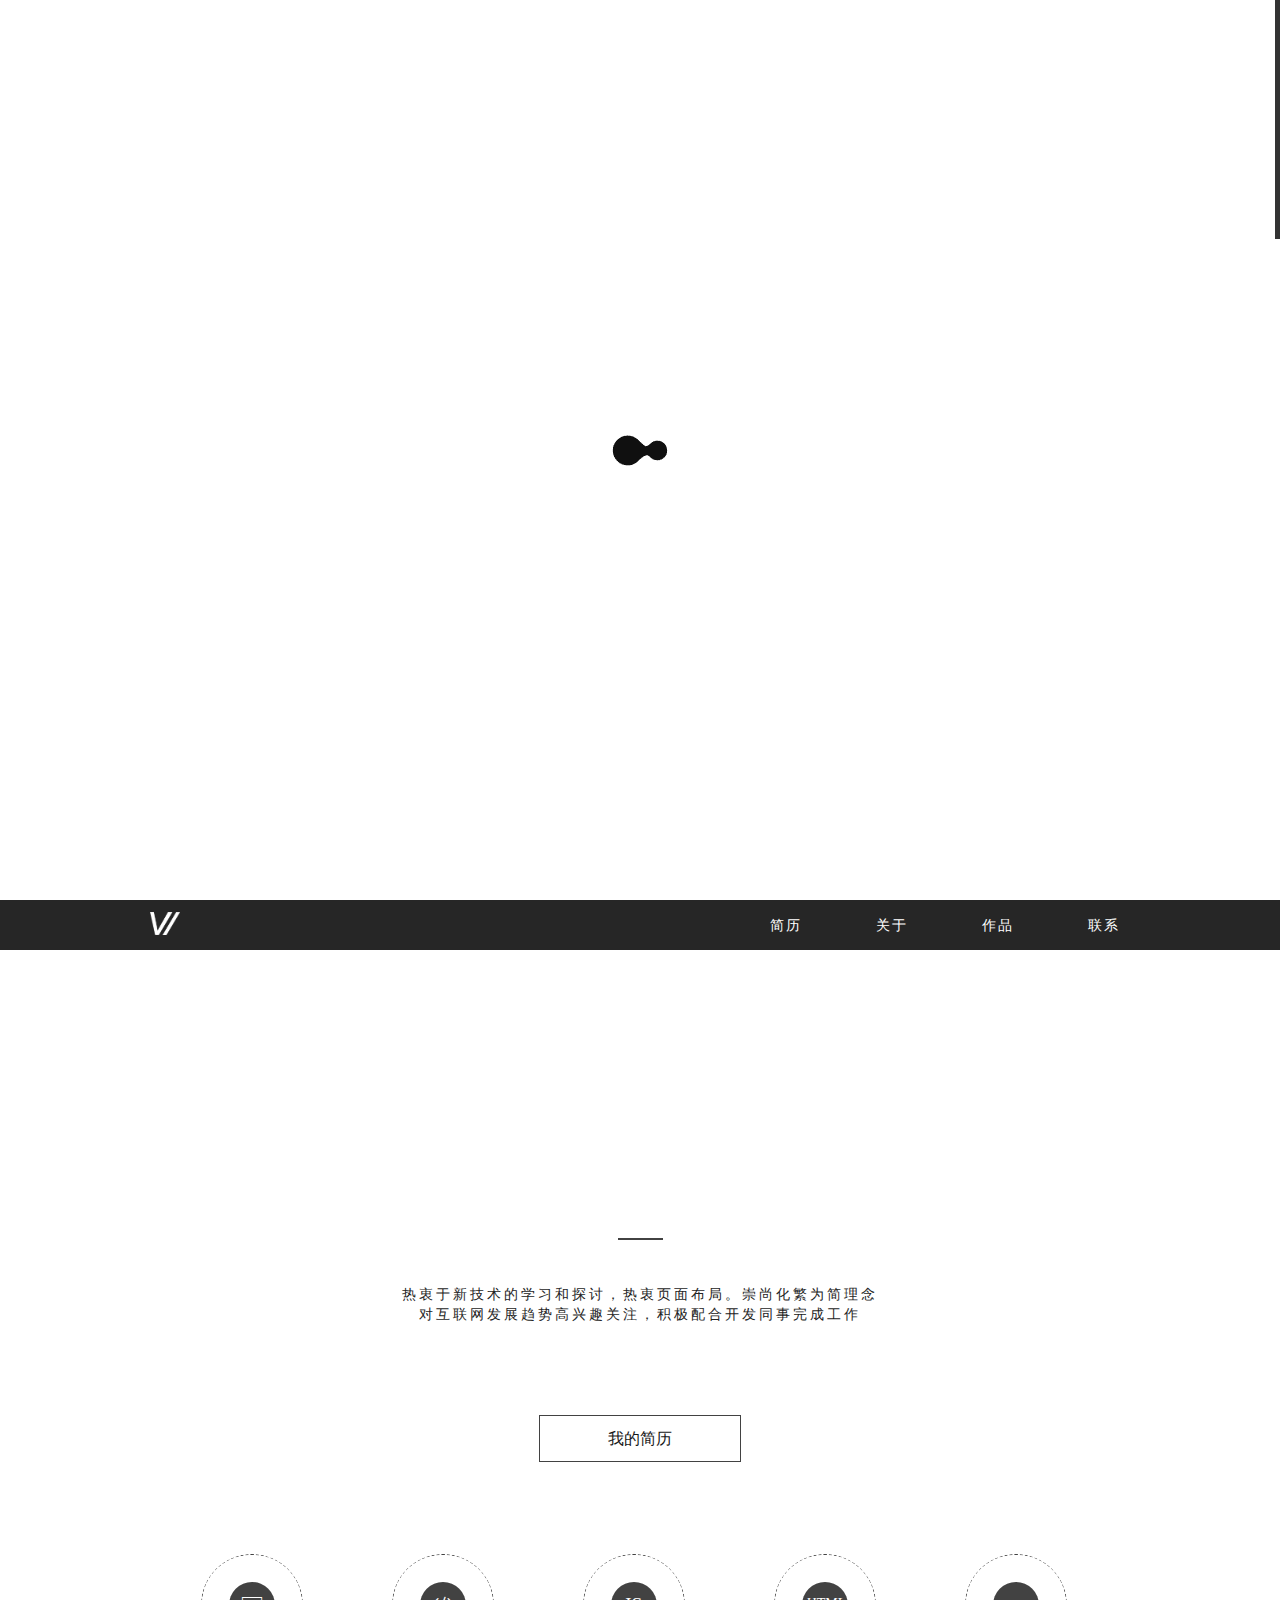
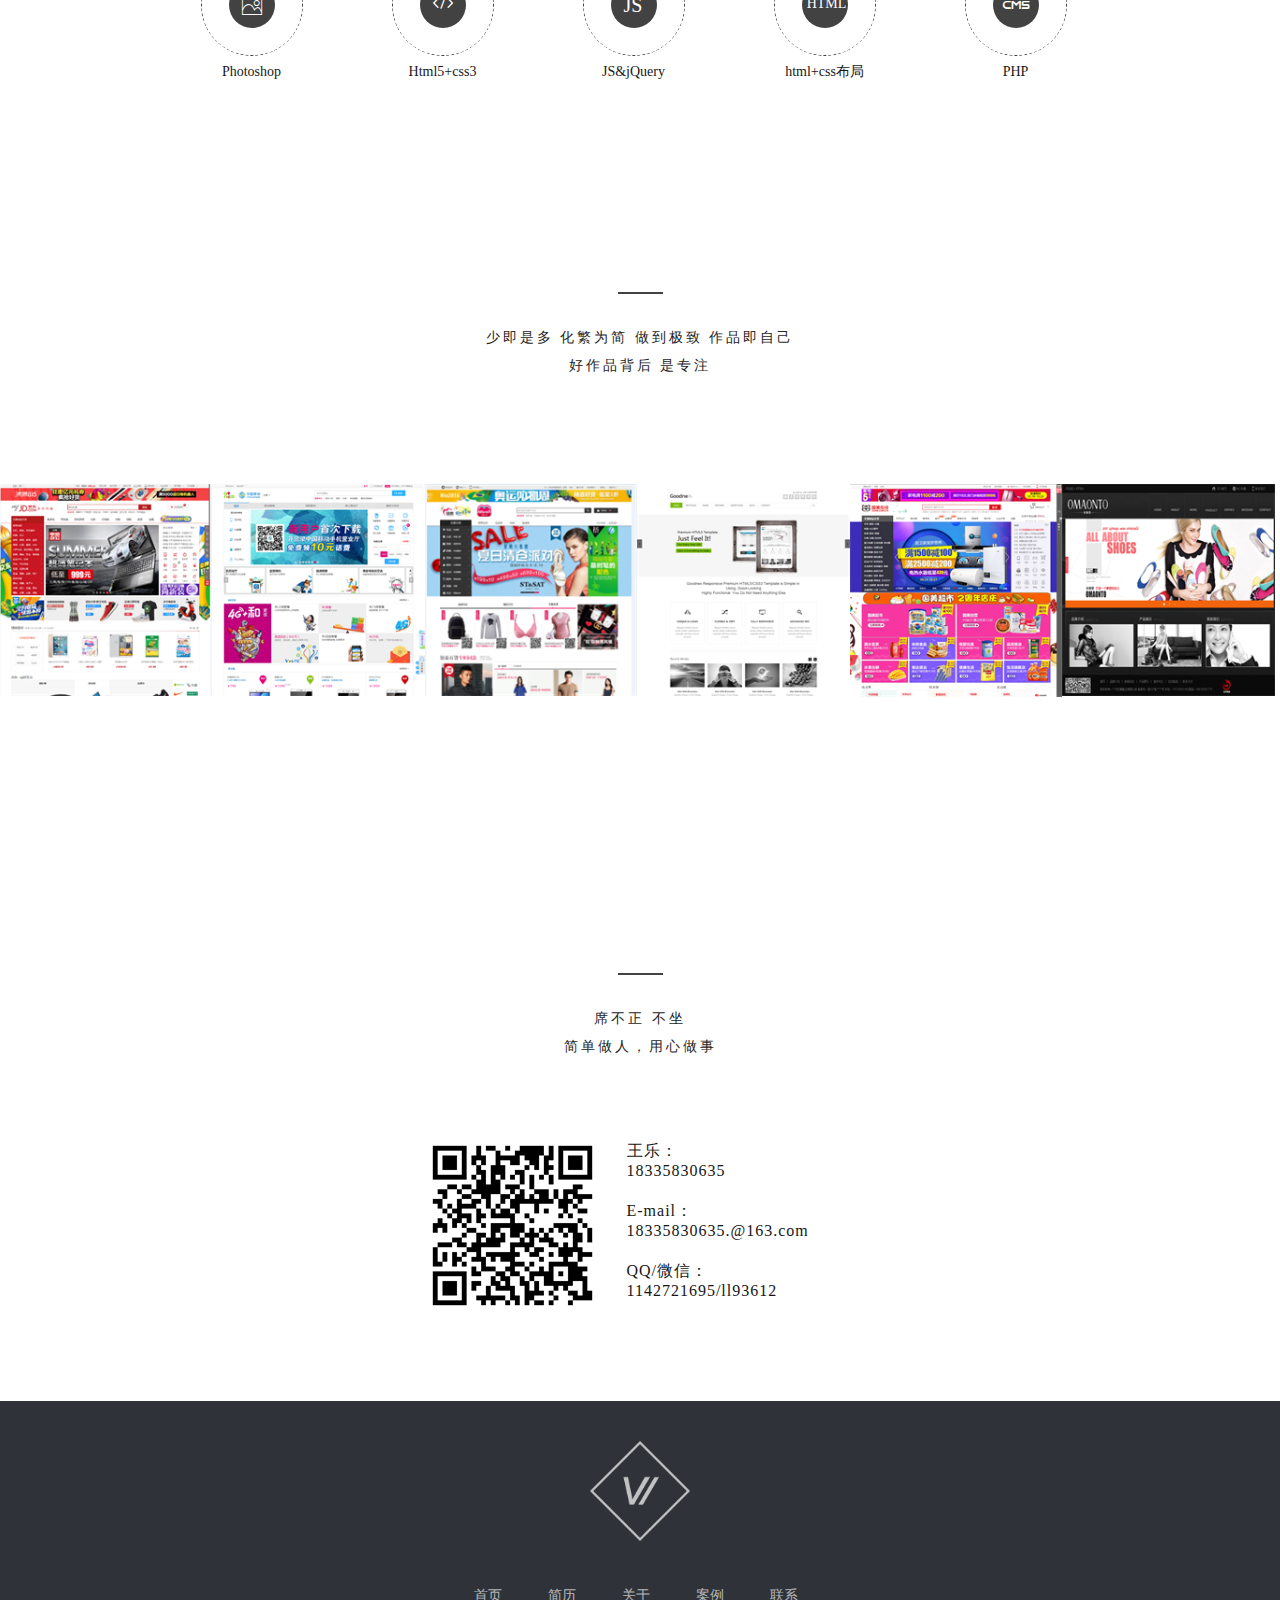
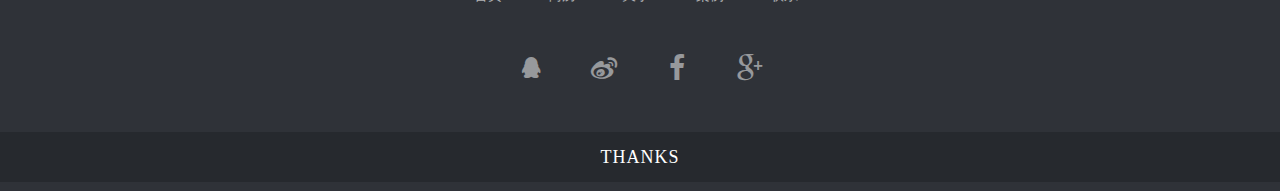
==== index.html @ 24d8fbb9 "page" ====
<!DOCTYPE html>
<html lang="en">
<head>
<meta http-equiv="content-type" content="text/html; charset=UTF-8">

<!-- Add to homescreen for Safari on Ios -->
<meta name="apple-mobile-web-app-capable" content="yes">
<meta name="apple-mobile-web-app-status-bar-style" content="black">
<meta name="apple-mobile-web-app-title" content="todo">
<link rel="apple-touch-icon" href="./images/mark.jpg">
	
<!-- Add to homescreen for Chrome on Android -->
<meta name="mobile-web-app-capable" content="yes">
<meta name="application-name" content="todo">
<meta name="theme-color" content="#2F3BA2">
<link rel="icon" sizes="192x192" href="./images/mark.jpg">



<meta name="viewport" content="width=device-width, initial-scale=1.0">
<title>王乐的前端工程师个人主页</title>
<meta http-equiv="X-UA-Compatible" content="IE=edge">
<link rel="shortcut icon" href="images/favicon.png">
<!--Required libraries-->
<script src="js/min/jquery-v1.10.2.min.js" type="text/javascript"></script>
<script src="js/min/flickerplate.min.js" type="text/javascript"></script>
<!--Include flickerplate-->
<link href="css/flickerplate.css"  type="text/css" rel="stylesheet">
<link href="css/font_icon.css" rel="stylesheet" type="text/css">
<link href="css/style.css" rel="stylesheet" type="text/css">
<link href="css/footer.css" rel="stylesheet" type="text/css">
<!--Execute flickerplate-->
<script>
	$(document).ready(function(){
		
		$('.flicker-example').flicker();
	});
</script>
</head>
<body>
<!--加载动画开始-->
<div class="preloader" id="preloader">
    <div class="item">
      <img src="images/loading.gif">
    </div>
</div>
<!--加载动画结束-->
<div class="flicker-example" data-block-text="false" style="position:fixed; z-index:1 ">
  <ul>
    <li class="img" data-background="images/page1.jpg">
        <div class="opacity"></div>
        <div class="content">
          <div class="text">
            <div class="logo"><img src="images/logo.png"></div>
            <div class="txt">涅槃重生</div>
            <hr>
            <p>做　最　新　的　自　己</p>
          </div>
        </div>
        
    </li>
    <li class="img"  data-background="images/page2.jpg">
        <div class="opacity"></div>
        <div class="content">
          <div class="text">
            <div class="dream"><img src="images/ico_dream.png" width="253" height="172"></div>
            <div class="txt_en web-font">DREAM</div>
            
            <p><!--<img src="images/new_me.png">-->为　梦　想，　不　休　不　止</p>
          </div>
        </div>
    </li>

  </ul>
 <div class="arrow-down"><a href="#about">&#xe610;</a> </div>
</div>
<div style="position:relative; background:#000; width:100%; height:100%; "></div>
  <div class="menu">

    <div class="menu-content">
    
    <div class="logo"><a href="/"><img src="images/menu-logo.png" width="31" height="24"></a></div>
    
      <ul id="menu">
        <li><a href="resume.html" target="_blank">简历</a></li>
        <!--<li><a href="blog" target="_blank">博客</a></li>-->
        <li><a href="#about">关于</a></li>
        <li><a href="case"  target="_blank">作品</a></li>
        <li><a href="#contact">联系</a></li>
        </ul>
    </div>
  </div>
  <div class="menu-m">

    <div class="menu-content">
    
    <a href="#home" class="logo"><img src="images/menu-logo.png" width="31" height="24"></a>
    <div class="nav">&#xe60e;</div>
 
    </div>
    <div class="nav_con">
        <a href="resume.html" target="_blank"  class="m_nav">简历</a>
        <a href="#about"  class="m_nav">关于</a>
        <a href="case"  target="_blank" class="m_nav">作品</a>
        <a href="#contact"  class="m_nav">联系</a>
<!--         <a href="blog" target="_blank" class="m_nav">博客</a> -->
    </div>
  </div>
  <div style="height:10px; background:#fff; position:relative; z-index:2"></div>
  <div class="about" >
    <h2 id="about">ABOUT ME</h2>
    <h3>关于·我</h3>
    <span class="line"></span>
    <p>热衷于新技术的学习和探讨，热衷页面布局。崇尚化繁为简理念</p>
    <p>对互联网发展趋势高兴趣关注，积极配合开发同事完成工作</p>
    <a href="resume.html" target="_blank" class="jianli" >我的简历</a>
    
    <ul class="skill">
       <li>
          <div class="con">
              <div class="box">
                 <div class="yuan"><a class="aa">&#xe611;</a><a class="bb">95%</a></div>
              </div>
          </div>
          <span>Photoshop</span>
       </li>
       <li>
          <div class="con">
              <div class="box">
                 <div class="yuan"><a class="aa aico">&#xe613;</a><a class="bb">95%</a></div>
              </div>
          </div>
          <span>Html5+css3</span>
       </li>
       <li>
          <div class="con">
              <div class="box">
                 <div class="yuan"><a class="aa">JS</a><a class="bb">80%</a></div>
              </div>
          </div>
          <span>JS&jQuery</span>
       </li>
       <li>
          <div class="con">
              <div class="box">
                 <div class="yuan"><a class="aa hc">HTML</a><a class="bb">95%</a></div>
              </div>
          </div>
          <span>html+css布局</span>
       </li>
       <li>
          <div class="con">
              <div class="box">
                 <div class="yuan"><a class="aa aico">&#xe614;</a><a class="bb">75%</a></div>
              </div>
          </div>
          <span>PHP</span>
       </li>

       
    </ul>
  </div>   
  <div class="both"></div>
<div class="works" id="works">
    <h2>MY WORKS</h2>
    <h3>精选·作品</h3>
    <span class="line"></span>
    <p class="txt">少即是多  化繁为简  做到极致  作品即自己<br>好作品背后  是专注</p>
    <ul>
      <li>
        <a href="http://lenny-weller.github.io/JD" target="_blank">
          <div class="text"><p>京东首页</p></div>
          <img src="images/jd.png">
        </a>
      </li>
      <li>
        <a href="http://lenny-weller.github.io/mobile" target="_blank">
          <div class="text"><p>移动官网首页</p></div>
          <img src="images/intel.jpg">
        </a>
      </li>
      <li>
        <a href="http://lenny-weller.github.io/yintai" target="_blank">
          <div class="text"><p>银泰首页</p></div>
          <img src="images/yin.png">
        </a>
      </li>
      <li>
        <a href="http://lenny-weller.github.io/goodnex" target="_blank">
          <div class="text"><p>goodnex响应式</p></div>
          <img src="images/goodnex.png">
        </a>
      </li>
      <li>
        <a href="http://lenny-weller.github.io/gome" target="_blank">
          <div class="text"><p>国美在线</p></div>
          <img src="images/gome.png">
        </a>
      </li>
      <li>
        <a href="http://wangle.duapp.com" target="_blank">
          <div class="text"><p>广州欢腾鞋业整站</p></div>
          <img src="images/ht (2).png">
        </a>
      </li>
     </ul>
    <!--<a href="case" target="_blank" class="more" >MORE</a>-->
    
  </div>
<div class="contact" id="contact">
    <h2>CONTACT</h2>
    <h3>联系·我</h3>
    <span class="line"></span>
    <p class="txt">席不正  不坐<br>简单做人，用心做事</p>
      <div class="lxwo">
       <div class="left"><img src="images/ewm.png"></div>
       <div class="right">
          <span class="name">王乐：<br>18335830635</span>
          <span class="mail">E-mail：<br>18335830635.@163.com</span>
          <span class="mail">QQ/微信：<br>1142721695/ll93612</span>
       </div>
      </div>
</div>
<footer>
   <a href="/" class="logo"><img src="images/logo.png"></a>
   <ul class="nav">
     <li><a href="/">首页</a></li>
     <li><a href="resume.html" target="_blank">简历</a></li>
     <!--<li><a href="blog" target="_blank">博客</a></li>-->
     <li><a href="#about">关于</a></li>
     <li><a href="case" target="_blank">案例</a></li>
     <li><a href="#contact">联系</a></li>

   </ul>
   <ul class="social">
     <li><a href="" target="_blank">&#xe601;</a></li>
     <li><a href="" target="_blank">&#xe605;</a></li>
     <li><a href="" target="_blank">&#xe602;</a></li>
     <li><a href="" target="_blank">&#xe60b;</a></li>
   </ul>
   <div class="bottom">THANKS</div>
</footer>

<script src="js/jquery.nicescroll.js"></script>
<script src="js/jquery.sticky.js"></script>  
<script src="js/script.js"></script> <!-- All script -->
</body>
</html>
---- css/flickerplate.css ----
.flickerplate {
	position:relative;
	width:100%;
	height:100%;
	background-color:#e6e6e6;
	overflow:hidden
}
.flickerplate ul.flicks {
	width:10000%;
	height:100%;
	padding:0px;
	margin:0px;
	list-style:none
}
.flickerplate ul .img{ width:100%; height:100%; position:relative;}
.flickerplate ul.flicks>li {
	float:left;
	width:1%;
	height:100%;
	background-position:center;
	background-size:cover;
	display:table
}


.flickerplate .dot-navigation {
	position:absolute;
	bottom:15px;
	width:100%;
	text-align:center;
	z-index:100
}
.flickerplate .dot-navigation ul {
	text-align:center;
	list-style:none;
	padding:0px 15px
}
.flickerplate .dot-navigation ul li {
	display:inline-block;
	float:none
}
.flickerplate .dot-navigation .dot {
	width:58px;
	height:2px;
	margin:0px 6px;
	background-color:rgba(255, 255, 255, 0.3);
	-webkit-transition:background-color 0.2s ease-out;
	-moz-transition:background-color 0.2s ease-out;
	-o-transition:background-color 0.2s ease-out;
	-ms-transition:background-color 0.2s ease-out;
	transition:background-color 0.2s ease-out
}
.flickerplate .dot-navigation .dot:hover {
	cursor:pointer;
	background-color:rgba(255, 255, 255, 0.6)
}
.flickerplate .dot-navigation .dot.active {
	background-color:#fff
}

.flickerplate ul.flicks li.flick-theme-dark .flick-inner {
	color:rgba(0, 0, 0, 0.9)
}
.flickerplate ul.flicks li.flick-theme-dark .flick-inner .flick-content .flick-sub-text {
	color:rgba(0, 0, 0, 0.9)
}
.flickerplate ul.flicks li.flick-theme-dark .flick-inner .flick-content .flick-title span.flick-block-text, .flickerplate ul.flicks li.flick-theme-dark .flick-inner .flick-content .flick-sub-text span.flick-block-text {
	background-color:rgba(255, 255, 255, 0.5)
}

.flickerplate.animate-transition-slide ul.flicks {
	position:relative;
	left:0%;
	-webkit-transition:left 0.4s ease-out;
	-moz-transition:left 0.4s ease-out;
	-o-transition:left 0.4s ease-out;
	-ms-transition:left 0.4s ease-out;
	transition:left 0.4s ease-out
}
---- css/font_icon.css ----
@font-face {font-family: "iconfont";
src: url('../fonts/iconfont.eot'); /* IE9*/
src: url('../fonts/iconfont.eot?#iefix') format('embedded-opentype'), /* IE6-IE8 */
url('../fonts/iconfont.woff') format('woff'), /* chromeã€firefox */
url('../fonts/iconfont.ttf') format('truetype'), /* chromeã€firefoxã€operaã€Safari, Android, iOS 4.2+*/
url('../fonts/iconfont.svg#iconfont') format('svg'); /* iOS 4.1- */
}



@font-face {font-family: "webfont";
  src: url('../fonts/webfont.eot'); /* IE9*/
  src: url('../fonts/webfont.eot?#iefix') format('embedded-opentype'), /* IE6-IE8 */
  url('../fonts/webfont.woff') format('woff'), /* chromeã€firefox */
  url('../fonts/webfont.ttf') format('truetype'), /* chromeã€firefoxã€operaã€Safari, Android, iOS 4.2+*/
  url('../fonts/webfont.svg#webfont') format('svg'); /* iOS 4.1- */
}

.web-font {
  font-family:"webfont" !important;

}
---- css/style.css ----
/* å…¬å…±æ ·å¼*/
h1,h2,h3,h4,h5,h6{ font-weight:normal;}
*{ margin:0; padding:0;}

/** è®¾ç½®é»˜è®¤å­—ä½“ **/

h1, h2, h3, h4, h5, h6 { font-size: 100%; }
address, cite, dfn, em, var { font-style: normal; } /* å°†æ–œä½“æ‰¶æ­£ */
code, kbd, pre, samp { font-family: courier new, courier, monospace; } /* ç»Ÿä¸€ç­‰å®½å­—ä½“ */
small { font-size: 12px; } /* å°äºŽ 12px çš„ä¸­æ–‡å¾ˆéš¾é˜…è¯»ï¼Œè®© small æ­£å¸¸åŒ– */
/** é‡ç½®åˆ—è¡¨å…ƒç´  **/
ol,ul,li { list-style:none; }

/** é‡ç½®æ–‡æœ¬æ ¼å¼å…ƒç´  **/
a { text-decoration: none; outline:none }


fieldset, img { border: 0; } /* img æ­è½¦ï¼šè®©é“¾æŽ¥é‡Œçš„ img æ— è¾¹æ¡†*/


.banner{ position:absolute;left:0; top:0; width:100%; height:100%;}


 /* å¤´éƒ¨banner */
body{height:100%; font-family:"微软雅黑"; margin:0; padding:0;z-index:5;}
html{ height:100%; width:100%;}
.preloader{ position:fixed;	 width:100%; height:100%; background:#fff; z-index:9999;}
.preloader .item{ width:100px; height:100px; position:absolute; top:50%; left:50%; margin-left:-50px; margin-top:-50px;}



.flickerplate .opacity{
  position:absolute;
  width:100%;
  height:100%;
  background:rgba(0,0,0,0.4); /* Standard Off */
}
.flickerplate .content{
  z-index:5;
  position:relative;
  margin:0 auto;
  height:100%;
}
.flickerplate .content{ width:100%; height:100%; position:absolute; left:0; top:0;}
.flickerplate .content .text{ position:absolute; left:0; right:0; top:0; bottom:0; margin:auto; height:520px; text-align:center; }
.flickerplate .text .logo{ width:132px; height:132px; margin:0 auto; }
.flickerplate .content .txt{ font-size:5.65rem; color:#fff; font-weight:100; font-family:"å®‹ä½“"; line-height:90px; margin:40px 0; display:block;}
.flickerplate .content .txt_en{  font-size:5.65rem; color:#fff; font-weight:600; letter-spacing:10px;  }
.flickerplate hr{ display:block; border:0; width:160px; margin:0 auto; background:#fff; height:1px;}
.flickerplate .content p{ font-size:1rem; color:#fff; line-height:56px; font-weight:100;}
.flickerplate .arrow-down{ font-family:"iconfont";  position:absolute; left:50%; z-index:99; margin-left:-22px; bottom:120px; font-size:2.8rem; width:20px; height:29px; animation:bounce-fade 1.2s infinite;}
.flickerplate .arrow-down a{ color:#fff;}

@media screen and (max-width:480px){
	.flickerplate .content .txt{ font-size:4.65rem; color:#fff; font-weight:100; font-family:"å®‹ä½“"; line-height:90px; margin:40px 0; display:block;}
	.flickerplate .content .txt_en{ font-size:4.65rem;} 
	}
	
@-webkit-keyframes bounce-fade {
    0%   { opacity: 0; bottom: 90px; }
    100% { opacity: 1; bottom: 55px; }
}
@-moz-keyframes bounce-fade {
    0%   { opacity: 0; bottom: 90px; }
    100% { opacity: 1; bottom: 55px; }
}
@-o-keyframes bounce-fade {
    0%   { opacity: 0; bottom:90px; }
    100% { opacity: 1; bottom: 55px; }
}
@keyframes bounce-fade {
    0%   { opacity: 0; bottom: 90px; }
    100% { opacity: 1; bottom: 55px; }
}



/* Menu */
@media screen and (min-width:600px){
.menu-m	{display:none;}
.menu{ position:relative; width:100%; height:50px; background:#000; z-index:99; opacity:0.85; overflow: hidden;}
.menu-content{ max-width:1000px; min-width:500px; margin:0 auto; position:relative;transition: all 0.2s ease-in;}
.menu-content .logo{ float:left;}
.menu-content .logo a{ display:block; width:50px; height:50px;}
.menu-content .logo a img{width:30px; height:23px;  transition: 0.25s  ease-out 0s; display:block; margin:12px auto 0;}
.menu-content .logo a:hover img{ width:40px; height:31px; margin:10px auto; opacity:0.7;}

.menu-content ul{ float:right; width:530px;  text-align:right; position:relative; display:block; padding:0; margin:0; line-height:50px; }


.menu-content ul li{ display:inline-block;font-size:14px; margin-left:50px;text-align:right; margin-right:20px;}
.menu-content ul li a{ color:#fff; letter-spacing:2px;-webkit-transition: all 0.2s ease-in;
	-moz-transition: all 0.2s ease-in;
	-ms-transition: all 0.2s ease-in;
	-o-transition: all 0.2s ease-in;
	transition: all 0.2s ease-in;}
.menu-content ul li a:hover{ color:#969696; text-decoration:none; }
}


@media screen and (max-width:600px){
.menu{display:none;}
.menu-m	{position:relative; width:100%;  z-index:99;}
.menu-m	.menu-content{height:50px; background:#000;}
.menu-m	.logo{width:31px; height:24px; }
.menu-m	.logo img{ margin:13px 20px}
.menu-m .nav{ font-family:"iconfont"; font-size:20px; color:#fff; float:right; line-height:50px;margin-right:20px; cursor:pointer;}
.menu-m .nav_con .m_nav{display:block; font-size:16px; text-align:center; height:50px; background:#fff; color:#424242; line-height:50px; border-bottom:1px solid #E1E1E1;}
.menu-m .nav_con .m_nav:hover{ background:#B5B4B4; color:#fff;}
}
/* about */
.about{ width:100%; position:relative; z-index:10; overflow:hidden; padding-bottom:50px; background:#fff; padding-top:120px;}
.about h2{letter-spacing:5px; font-size:48px; font-weight:500; color:#353535; text-align:center; line-height:88px;}

.about h3{ line-height:1; margin-top:px; font-size:24px; font-weight:100; color:#424242; letter-spacing:5px; text-align:center; line-height:40px;}
.about .line{ width:45px; background:#424242; height:2px; margin:30px auto 45px; display:block;}
.about p{ cursor:pointer; color:#242424; letter-spacing:3px; line-height:20px; text-align:center; font-size:14px;}
.about .jianli{display:block; width:200px; height:45px; border:1px solid #424242; margin:90px auto; line-height:45px; color:#171717; font-size:16px; text-align:center;-webkit-transition: all 0.3s ease-in; -moz-transition: all 0.3s ease-in;-ms-transition: all 0.3s ease-in;-o-transition: all 0.3s ease-in;transition: all 0.3s ease-in; }
.about .jianli:hover{ background:#424242; text-decoration:none; color:#fff;border-radius:50px;}
@media screen and (min-width:968px) {
.about .skill{ max-width:968px; margin:0 auto;}
.about .skill li{float:left; width:191px;}
}
@media screen and (max-width:968px) {
.about .skill{ max-width:600px; margin:0 auto;}
.about .skill li{float:left; width:150px;}
}
@media screen and (max-width:620px) {
.about .skill{ max-width:400px; margin:0 auto;}
.about .skill li{float:left; width:200px;}
}
@media screen and (max-width:480px) {
.about .skill{ max-width:191px; margin:0 auto;}
.about .skill li{float:left; width:191px;}
}


.about .skill li .con{ margin:0 auto;  width:102px; height:102px; overflow:hidden; position:relative; border:2px solid #fff; border-radius:50%;-webkit-transition: all 0.3s ease-in; -moz-transition: all 0.5s ease-in;-ms-transition: all 0.5s ease-in;-o-transition: all 0.5s ease-in;transition: all 0.5s ease-in;}
.about .skill li .con .box{position:relative; border:1px dashed #424242; width:100px; height:100px; border-radius:50px; -webkit-border-radius:50px; -moz-border-radius:50px; -ms-border-radius:50px; -o-border-radius:50px; margin:0 auto;-webkit-transition: all 0.3s ease-in; -moz-transition: all 0.3s ease-in;-ms-transition: all 0.3s ease-in;-o-transition: all 0.3s ease-in;transition: all 0.3s ease-in;}
.about .skill li .con .box .yuan{ width:46px; height:46px; background:#424242;text-align:center; border-radius:50%; margin:0 auto; position:absolute; top:50%; left:50%; margin-left:-23px; margin-top:-23px;}
.about .skill li .con:hover{border:2px solid #4d4d4d;}
.about .skill li .con:hover .box{ background:#555555;  width:82px; height:82px; margin:9px auto;}

.about .skill li .con .yuan a{position:absolute; left:50%;top:50%; margin:-15px 0 0 -10px;  font-family:"iconfont";color:#fff;-webkit-transition: all 0.3s ease-in; -moz-transition: all 0.3s ease-in;-ms-transition: all 0.3s ease-in;-o-transition: all 0.3s ease-in;transition: all 0.3s ease-in;}
.about .skill li .con .yuan .bb{ font-size:14px; font-family:arial; position:absolute; left:50%;top:50%; margin:-9px 0 0 -15px; opacity:0;}
.about .skill li .con .yuan .aa{position:absolute; left:50%;top:50%; margin:-12px 0 0 -10px; font-size:20px;}
.about .skill li .con .yuan .hc{position:absolute; left:33%;top:50%;font-size:14px;margin-top:-9px;}
.about .skill li .con .yuan .aico{margin:-18px 0 0 -15px; font-size:30px;}
.about .skill li .con .yuan a:hover{ text-decoration:none;}
.about .skill li .con:hover .aa{opacity:0;}
.about .skill li .con:hover .bb{ opacity:1; color:#ccc; font-family:arial;  font-weight:100; font-size:14px;}
.about .skill li span{ color:#171717; text-align:center; display:block; font-size:14px; line-height:28px;}


/* works */
.works{ width:100%; position:relative; z-index:10;background:#fff ;padding-bottom:50px; padding-top:120px; overflow:hidden;}
.works h2{letter-spacing:5px; font-size:48px; font-weight:500; color:#353535; text-align:center; line-height:48px; height:48px; }
.works h3{ line-height:88px; font-size:24px; font-weight:100; color:#424242; letter-spacing:5px; text-align:center;}
.works .line{ width:45px; background:#424242; height:2px; margin:0px auto 30px; display:block;}
.works .txt{ cursor:pointer; color:#242424; letter-spacing:3px; line-height:28px; text-align:center; font-size:14px;}
.works ul{ overflow:hidden; margin-top:104px;}
.works ul li{ overflow:hidden;}

@media screen and ( min-width:900px){
.works ul li{ width:16.6%; height: auto; float:left;}
}
@media screen and ( max-width:900px){
.works ul li{ width:25%; height: auto; float:left;}
}
@media screen and ( max-width:700px){
.works ul li{ width:33.3%; height: auto; float:left;}
}
@media screen and ( max-width:450px){
.works ul li{ width:50%; height: auto; float:left;}
}
.works ul li a{ display:block; width:100%; height:100%; position:relative;}
.works ul li img{ width:100%; display:block; transition: 1.1s transform; transform: translateZ(0); }
.works ul li .text{width:0; height:0; background:#424242; z-index:99; position:absolute; top:50%;left:50%;border-radius: 50%; transition:all .3s ease-in; opacity:0;}
.works ul li .text p{ color:#fff; font-size:16px;}
.works ul li:hover .text{position:absolute; top:-50%;left:-50%; z-index: 99; width:200%;height: 200%; border-radius: 50%; background:#454545; opacity:0.8; color:#fff; text-align:center; }
.works ul li .text p{display:inline-block; text-align:center;  width:100%; font-size:15px; font-weight:100; line-height: 2px; margin-top:50%; opacity:1;}
.works ul li:hover img{ transform:scale(1.5, 1.5); transition: .2s ease-in-out transform;}
.works .more{ overflow:hidden;display:block; width:200px; height:45px; border:1px solid #424242; margin:70px auto; line-height:45px; color:#171717; font-size:16px; text-align:center;-webkit-transition: all 0.3s ease-in; -moz-transition: all 0.3s ease-in;-ms-transition: all 0.3s ease-in;-o-transition: all 0.3s ease-in;transition: all 0.3s ease-in; }

.works .more:hover{ background:#424242; text-decoration:none; color:#fff;border-radius:50px;}


/* è”ç³»æˆ‘ */
.contact{ width:100%; position:relative; z-index:10; overflow:hidden; background:#fff; padding-bottom:80px;} 
.contact h2{letter-spacing:5px; font-size:48px; font-weight:500; color:#353535; text-align:center; line-height:48px; height:48px; margin:0;  margin-top:120px;}

.contact h3{ line-height:88px; font-size:24px; font-weight:100; color:#424242; letter-spacing:5px; text-align:center;}
.contact .line{ width:45px; background:#424242; height:2px; margin:0px auto 30px; display:block;}
.contact .txt{ cursor:pointer; color:#242424; letter-spacing:3px; line-height:28px; text-align:center; font-size:14px;}


@media screen and ( min-width:480px){
	.contact .lxwo{ width:425px; margin:80px auto;}
.contact .lxwo .left{ float:left; width:169px; height:169px;}
.contact .lxwo .right{ float:left; margin-left:30px;}
}
@media screen and ( max-width:480px){
.contact .lxwo .left{ width:169px; height:169px; margin:20px auto;}
.contact .lxwo .right{ text-align:center; margin-top:20px;}
}
.contact .lxwo .right span{ display:block; color:#161616; font-size:16px; height:60px; letter-spacing:1px;}

/*æ¡ˆä¾‹ å¼€å§‹*/
.works{padding:20px 0;}
.works .case_title{letter-spacing:5px; font-size:48px; font-weight:500; color:#353535; text-align:center; line-height:48px; height:48px; }
.works .case_title2{ line-height:88px; font-size:24px; font-weight:100; color:#424242; letter-spacing:5px; text-align:center;}
---- css/footer.css ----
footer{ 
	position:relative; 
	background:#2F3238;
	width:100%; 
	height:390px; 
	bottom:0; 
	z-index:1; 
	overflow:hidden;
}
footer .logo{ 
	display:block; 
	margin-top:40px;
	}
footer .logo img{ 
	width:100px; 
	height:100px; 
	margin:0 auto; 
	display:block; 
	opacity:0.7;
	}


@media screen and ( min-width:480px){
footer .nav{ 
	width:375px; 
	margin:45px auto;
	}
footer .nav li{ 
	width:70px; 
	text-align: center;
	display:inline-block; 
	font-size:14px;}
}
@media screen and ( max-width:480px){
footer .nav{ 
	width:220px; 
	margin:45px auto;
	}
footer .nav li{ 
	width:39px; 
	text-align: center; 
	display:inline-block; 
	font-size:14px;
	}
}
footer .nav li a{ 
	color:#fff; 
	opacity:0.64;
	-webkit-transition: all 0.2s ease-in;
	-moz-transition: all 0.2s ease-in;
	-ms-transition: all 0.2s ease-in;
	-o-transition: all 0.2s ease-in;
	transition: all 0.2s ease-in;} 
footer .nav li a:hover{ 
	opacity:1; 
	text-decoration:none;}
footer .social{ 
	width:292px; 
	margin:0 auto 50px; 
	text-align:center;
	}
footer .social li{
	 width:69px; 
	 display:inline-block;
	 }
footer .social li a{ 
	font-family:"iconfont"; 
	color:#fff; 
	font-size:28px; 
	opacity:0.5; 
	transition:0.2s ease-in;
	}
footer .social li a:hover{ 
	opacity:1; 
	text-decoration:none;
	}
footer .bottom{
	font-size:18px; 
	height:50px; 
	color:#fff; 
	letter-spacing:1px; 
	text-align:center; 
	line-height:50px; 
	background:#26292E;
	}
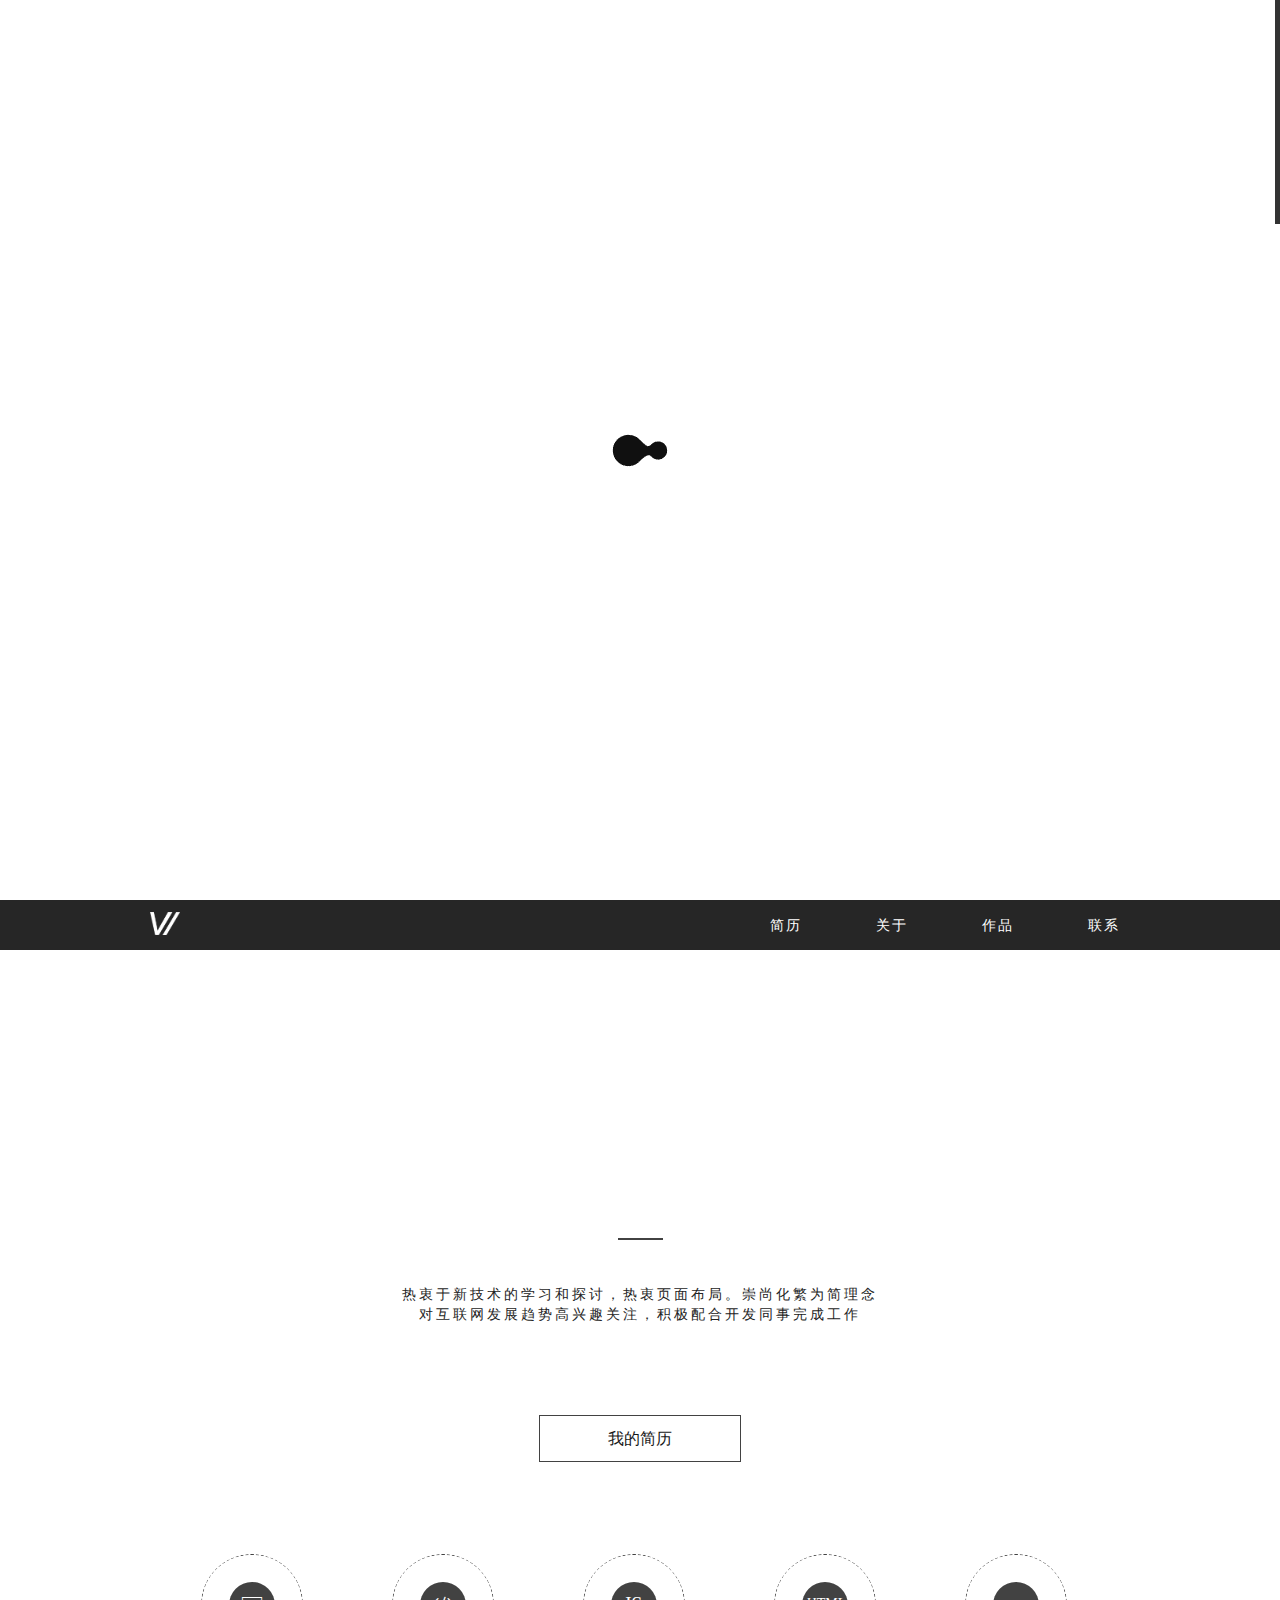
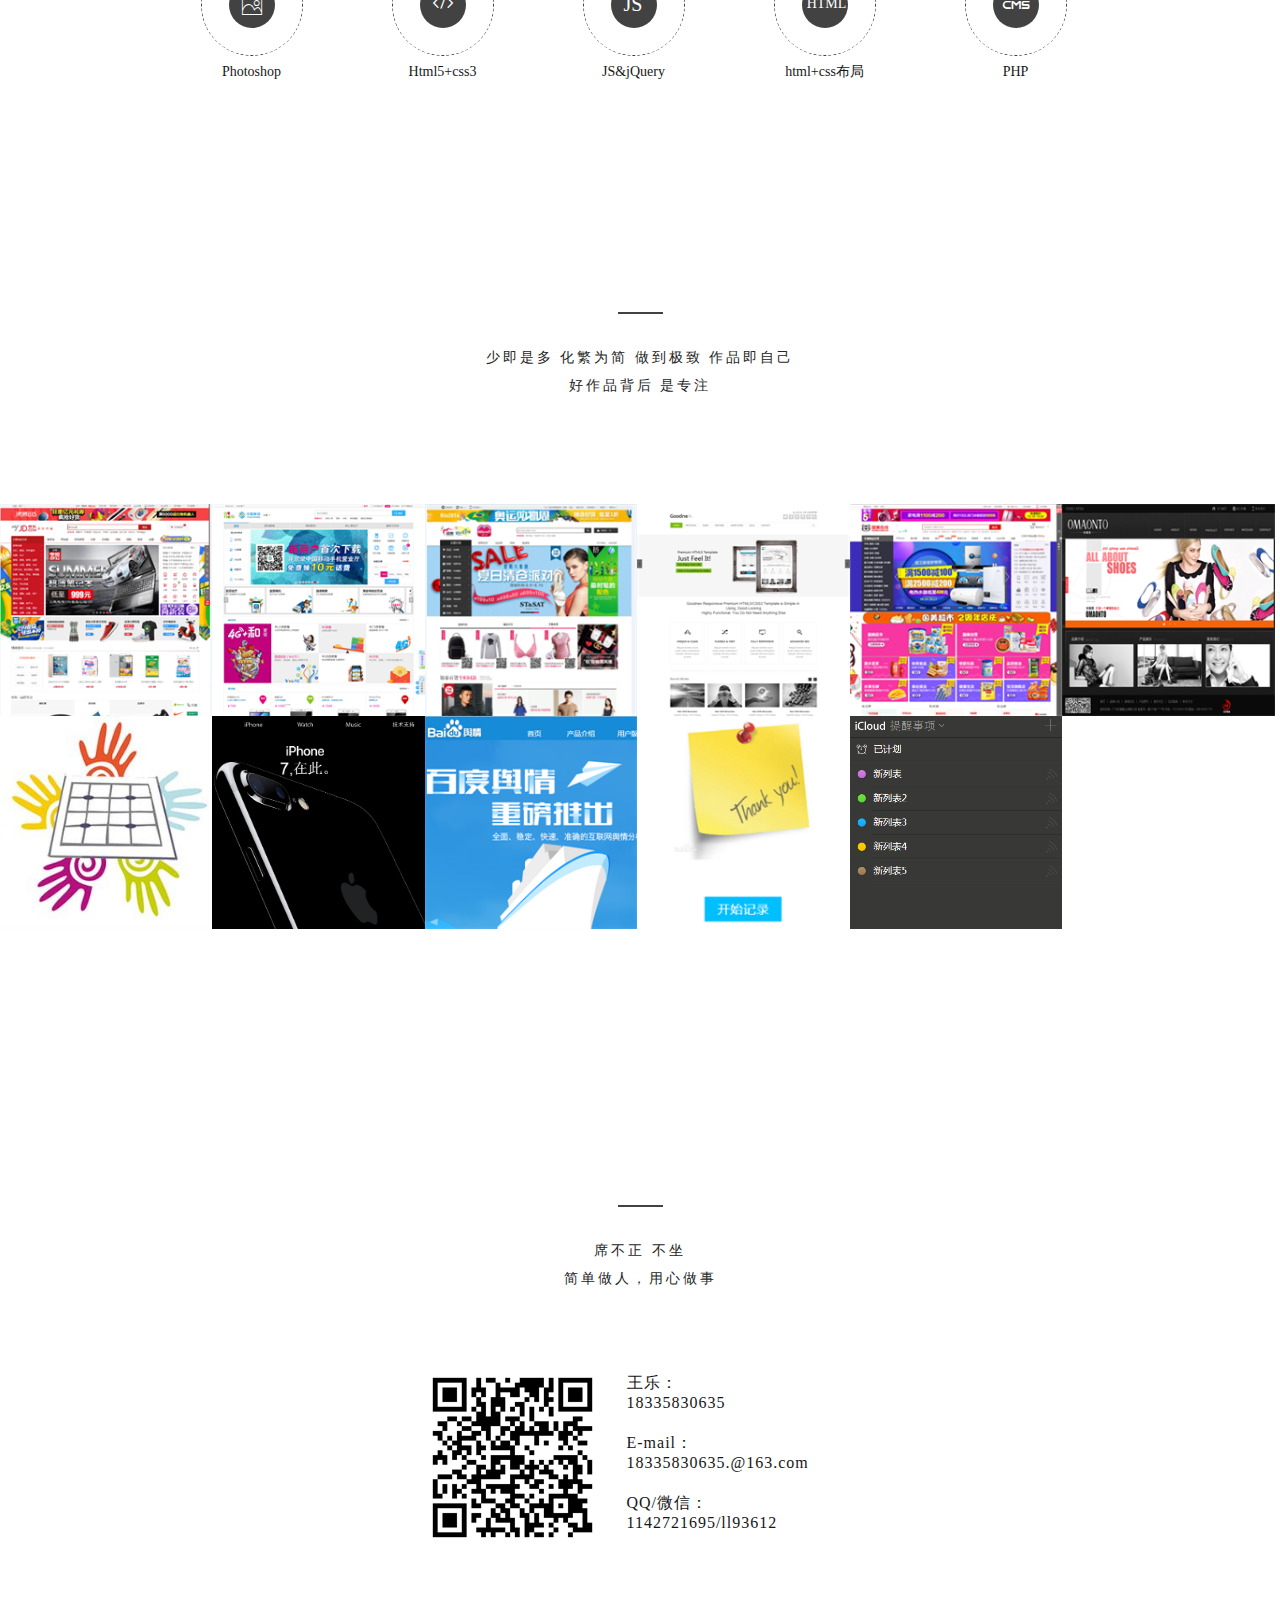
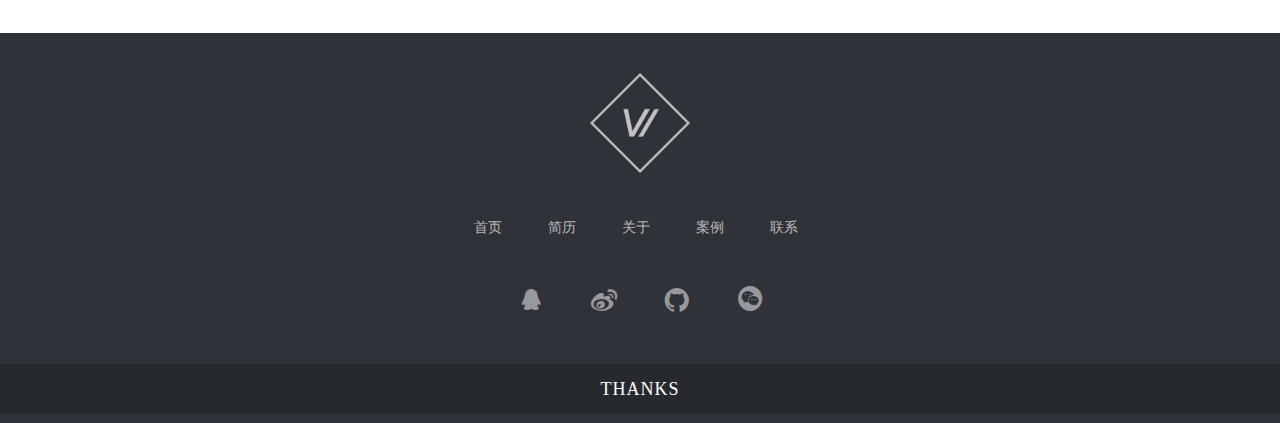
==== commit 2c77b7bd: "ok" ====
--- a/index.html
+++ b/index.html
@@ -27,6 +27,7 @@
 <!--Include flickerplate-->
 <link href="css/flickerplate.css"  type="text/css" rel="stylesheet">
 <link href="css/font_icon.css" rel="stylesheet" type="text/css">
+<link href="font/iconfont.css" rel="stylesheet" type="text/css">
 <link href="css/style.css" rel="stylesheet" type="text/css">
 <link href="css/footer.css" rel="stylesheet" type="text/css">
 <!--Execute flickerplate-->
@@ -82,7 +83,7 @@
     <div class="logo"><a href="/"><img src="images/menu-logo.png" width="31" height="24"></a></div>
     
       <ul id="menu">
-        <li><a href="resume.html" target="_blank">简历</a></li>
+        <li><a href="" target="_blank">简历</a></li>
         <!--<li><a href="blog" target="_blank">博客</a></li>-->
         <li><a href="#about">关于</a></li>
         <li><a href="case"  target="_blank">作品</a></li>
@@ -201,6 +202,36 @@
         <a href="http://wangle.duapp.com" target="_blank">
           <div class="text"><p>广州欢腾鞋业整站</p></div>
           <img src="images/ht (2).png">
+        </a>
+      </li>
+      <li>
+        <a href="http://lenny-weller.github.io/wuzi" target="_blank">
+          <div class="text"><p>五子棋小游戏</p></div>
+          <img src="images/five.jpg">
+        </a>
+      </li>
+      <li>
+        <a href="http://lenny-weller.github.io/apple" target="_blank">
+          <div class="text"><p>Apple响应式</p></div>
+          <img src="images/apple.png">
+        </a>
+      </li>
+      <li>
+        <a href="http://lenny-weller.github.io/yuqing" target="_blank">
+          <div class="text"><p>Fallpage百度舆情</p></div>
+          <img src="images/yu.png">
+        </a>
+      </li>
+      <li>
+        <a href="http://lenny-weller.github.io/todo" target="_blank">
+          <div class="text"><p>手机app备忘录</p></div>
+          <img src="images/note.png">
+        </a>
+      </li>
+      <li>
+        <a href="http://lenny-weller.github.io/icloud" target="_blank">
+          <div class="text"><p>angularJS苹果应用提醒事项</p></div>
+          <img src="images/icloud.png">
         </a>
       </li>
      </ul>
@@ -225,7 +256,7 @@
    <a href="/" class="logo"><img src="images/logo.png"></a>
    <ul class="nav">
      <li><a href="/">首页</a></li>
-     <li><a href="resume.html" target="_blank">简历</a></li>
+     <li><a href="http://www.pdfdo.com/Download/12051644477ImagePDF.pdf" target="_blank">简历</a></li>
      <!--<li><a href="blog" target="_blank">博客</a></li>-->
      <li><a href="#about">关于</a></li>
      <li><a href="case" target="_blank">案例</a></li>
@@ -233,10 +264,10 @@
 
    </ul>
    <ul class="social">
-     <li><a href="" target="_blank">&#xe601;</a></li>
-     <li><a href="" target="_blank">&#xe605;</a></li>
-     <li><a href="" target="_blank">&#xe602;</a></li>
-     <li><a href="" target="_blank">&#xe60b;</a></li>
+     <li><a href="tencent://message/?uin=1142721695" target="_blank">&#xe601;</a></li>
+     <li><a href="http://weibo.com/forceme" target="_blank">&#xe605;</a></li>
+     <li><a href="https://github.com/lenny-weller" target="_blank">&#xe69f;</a></li>
+     <li><a href="" target="_blank">&#xe600;</a></li>
    </ul>
    <div class="bottom">THANKS</div>
 </footer>
--- a/css/font_icon.css
+++ b/css/font_icon.css
@@ -16,6 +16,16 @@
   url('../fonts/webfont.svg#webfont') format('svg'); /* iOS 4.1- */
 }
 
+
+/*@font-face {
+  font-family: 'iconfont';
+  src: url('http://at.alicdn.com/t/font_gxk7unxmngue4s4i.eot');
+  src: url('http://at.alicdn.com/t/font_gxk7unxmngue4s4i.eot?#iefix') format('embedded-opentype'),
+  url('http://at.alicdn.com/t/font_gxk7unxmngue4s4i.woff') format('woff'),
+  url('http://at.alicdn.com/t/font_gxk7unxmngue4s4i.ttf') format('truetype'),
+  url('http://at.alicdn.com/t/font_gxk7unxmngue4s4i.svg#iconfont') format('svg');
+}*/
+
 .web-font {
   font-family:"webfont" !important;
 
--- a/font/iconfont.css
+++ b/font/iconfont.css
@@ -0,0 +1,22 @@
+
+@font-face {font-family: "iconfont";
+  src: url('iconfont.eot?t=1480924795364'); /* IE9*/
+  src: url('iconfont.eot?t=1480924795364#iefix') format('embedded-opentype'), /* IE6-IE8 */
+  url('iconfont.woff?t=1480924795364') format('woff'), /* chrome, firefox */
+  url('iconfont.ttf?t=1480924795364') format('truetype'), /* chrome, firefox, opera, Safari, Android, iOS 4.2+*/
+  url('iconfont.svg?t=1480924795364#iconfont') format('svg'); /* iOS 4.1- */
+}
+
+.iconfont {
+  font-family:"iconfont" !important;
+  font-size:16px;
+  font-style:normal;
+  -webkit-font-smoothing: antialiased;
+  -webkit-text-stroke-width: 0.2px;
+  -moz-osx-font-smoothing: grayscale;
+}
+
+.icon-weixin:before { content: "\e600"; }
+
+.icon-github:before { content: "\e69f"; }
+
--- a/css/style.css
+++ b/css/style.css
@@ -1,212 +1,927 @@
-
- /* å…¬å…±æ ·å¼*/
-h1,h2,h3,h4,h5,h6{ font-weight:normal;}
-*{ margin:0; padding:0;}
+/* å…¬å…±æ ·å¼*/
+
+h1,
+h2,
+h3,
+h4,
+h5,
+h6 {
+	font-weight: normal;
+}
+
+* {
+	margin: 0;
+	padding: 0;
+}
+
 
 /** è®¾ç½®é»˜è®¤å­—ä½“ **/
 
-h1, h2, h3, h4, h5, h6 { font-size: 100%; }
-address, cite, dfn, em, var { font-style: normal; } /* å°†æ–œä½“æ‰¶æ­£ */
-code, kbd, pre, samp { font-family: courier new, courier, monospace; } /* ç»Ÿä¸€ç­‰å®½å­—ä½“ */
-small { font-size: 12px; } /* å°äºŽ 12px çš„ä¸­æ–‡å¾ˆéš¾é˜…è¯»ï¼Œè®© small æ­£å¸¸åŒ– */
+h1,
+h2,
+h3,
+h4,
+h5,
+h6 {
+	font-size: 100%;
+}
+
+address,
+cite,
+dfn,
+em,
+var {
+	font-style: normal;
+}
+
+
+/* å°†æ–œä½“æ‰¶æ­£ */
+
+code,
+kbd,
+pre,
+samp {
+	font-family: courier new, courier, monospace;
+}
+
+
+/* ç»Ÿä¸€ç­‰å®½å­—ä½“ */
+
+small {
+	font-size: 12px;
+}
+
+
+/* å°äºŽ 12px çš„ä¸­æ–‡å¾ˆéš¾é˜…è¯»ï¼Œè®© small æ­£å¸¸åŒ– */
+
+
 /** é‡ç½®åˆ—è¡¨å…ƒç´  **/
-ol,ul,li { list-style:none; }
+
+ol,
+ul,
+li {
+	list-style: none;
+}
+
 
 /** é‡ç½®æ–‡æœ¬æ ¼å¼å…ƒç´  **/
-a { text-decoration: none; outline:none }
-
-
-fieldset, img { border: 0; } /* img æ­è½¦ï¼šè®©é“¾æŽ¥é‡Œçš„ img æ— è¾¹æ¡†*/
-
-
-.banner{ position:absolute;left:0; top:0; width:100%; height:100%;}
-
-
- /* å¤´éƒ¨banner */
-body{height:100%; font-family:"微软雅黑"; margin:0; padding:0;z-index:5;}
-html{ height:100%; width:100%;}
-.preloader{ position:fixed;	 width:100%; height:100%; background:#fff; z-index:9999;}
-.preloader .item{ width:100px; height:100px; position:absolute; top:50%; left:50%; margin-left:-50px; margin-top:-50px;}
-
-
-
-.flickerplate .opacity{
-  position:absolute;
-  width:100%;
-  height:100%;
-  background:rgba(0,0,0,0.4); /* Standard Off */
-}
-.flickerplate .content{
-  z-index:5;
-  position:relative;
-  margin:0 auto;
-  height:100%;
-}
-.flickerplate .content{ width:100%; height:100%; position:absolute; left:0; top:0;}
-.flickerplate .content .text{ position:absolute; left:0; right:0; top:0; bottom:0; margin:auto; height:520px; text-align:center; }
-.flickerplate .text .logo{ width:132px; height:132px; margin:0 auto; }
-.flickerplate .content .txt{ font-size:5.65rem; color:#fff; font-weight:100; font-family:"å®‹ä½“"; line-height:90px; margin:40px 0; display:block;}
-.flickerplate .content .txt_en{  font-size:5.65rem; color:#fff; font-weight:600; letter-spacing:10px;  }
-.flickerplate hr{ display:block; border:0; width:160px; margin:0 auto; background:#fff; height:1px;}
-.flickerplate .content p{ font-size:1rem; color:#fff; line-height:56px; font-weight:100;}
-.flickerplate .arrow-down{ font-family:"iconfont";  position:absolute; left:50%; z-index:99; margin-left:-22px; bottom:120px; font-size:2.8rem; width:20px; height:29px; animation:bounce-fade 1.2s infinite;}
-.flickerplate .arrow-down a{ color:#fff;}
-
-@media screen and (max-width:480px){
-	.flickerplate .content .txt{ font-size:4.65rem; color:#fff; font-weight:100; font-family:"å®‹ä½“"; line-height:90px; margin:40px 0; display:block;}
-	.flickerplate .content .txt_en{ font-size:4.65rem;} 
-	}
-	
+
+a {
+	text-decoration: none;
+	outline: none
+}
+
+fieldset,
+img {
+	border: 0;
+}
+
+
+/* img æ­è½¦ï¼šè®©é“¾æŽ¥é‡Œçš„ img æ— è¾¹æ¡†*/
+
+.banner {
+	position: absolute;
+	left: 0;
+	top: 0;
+	width: 100%;
+	height: 100%;
+}
+
+
+/* å¤´éƒ¨banner */
+
+body {
+	height: 100%;
+	font-family: "微软雅黑";
+	margin: 0;
+	padding: 0;
+	z-index: 5;
+}
+
+html {
+	height: 100%;
+	width: 100%;
+}
+
+.preloader {
+	position: fixed;
+	width: 100%;
+	height: 100%;
+	background: #fff;
+	z-index: 9999;
+}
+
+.preloader .item {
+	width: 100px;
+	height: 100px;
+	position: absolute;
+	top: 50%;
+	left: 50%;
+	margin-left: -50px;
+	margin-top: -50px;
+}
+
+.flickerplate .opacity {
+	position: absolute;
+	width: 100%;
+	height: 100%;
+	background: rgba(0, 0, 0, 0.4);
+	/* Standard Off */
+}
+
+.flickerplate .content {
+	z-index: 5;
+	position: relative;
+	margin: 0 auto;
+	height: 100%;
+}
+
+.flickerplate .content {
+	width: 100%;
+	height: 100%;
+	position: absolute;
+	left: 0;
+	top: 0;
+}
+
+.flickerplate .content .text {
+	position: absolute;
+	left: 0;
+	right: 0;
+	top: 0;
+	bottom: 0;
+	margin: auto;
+	height: 520px;
+	text-align: center;
+}
+
+.flickerplate .text .logo {
+	width: 132px;
+	height: 132px;
+	margin: 0 auto;
+}
+
+.flickerplate .content .txt {
+	font-size: 5.65rem;
+	color: #fff;
+	font-weight: 100;
+	font-family: "å®‹ä½“";
+	line-height: 90px;
+	margin: 40px 0;
+	display: block;
+}
+
+.flickerplate .content .txt_en {
+	font-size: 5.65rem;
+	color: #fff;
+	font-weight: 600;
+	letter-spacing: 10px;
+}
+
+.flickerplate hr {
+	display: block;
+	border: 0;
+	width: 160px;
+	margin: 0 auto;
+	background: #fff;
+	height: 1px;
+}
+
+.flickerplate .content p {
+	font-size: 1rem;
+	color: #fff;
+	line-height: 56px;
+	font-weight: 100;
+}
+
+.flickerplate .arrow-down {
+	font-family: "iconfont";
+	position: absolute;
+	left: 50%;
+	z-index: 99;
+	margin-left: -22px;
+	bottom: 120px;
+	font-size: 2.8rem;
+	width: 20px;
+	height: 29px;
+	animation: bounce-fade 1.2s infinite;
+}
+
+.flickerplate .arrow-down a {
+	color: #fff;
+}
+
+@media screen and (max-width:480px) {
+	.flickerplate .content .txt {
+		font-size: 4.65rem;
+		color: #fff;
+		font-weight: 100;
+		font-family: "å®‹ä½“";
+		line-height: 90px;
+		margin: 40px 0;
+		display: block;
+	}
+	.flickerplate .content .txt_en {
+		font-size: 4.65rem;
+	}
+}
+
 @-webkit-keyframes bounce-fade {
-    0%   { opacity: 0; bottom: 90px; }
-    100% { opacity: 1; bottom: 55px; }
-}
+	0% {
+		opacity: 0;
+		bottom: 90px;
+	}
+	100% {
+		opacity: 1;
+		bottom: 55px;
+	}
+}
+
 @-moz-keyframes bounce-fade {
-    0%   { opacity: 0; bottom: 90px; }
-    100% { opacity: 1; bottom: 55px; }
-}
+	0% {
+		opacity: 0;
+		bottom: 90px;
+	}
+	100% {
+		opacity: 1;
+		bottom: 55px;
+	}
+}
+
 @-o-keyframes bounce-fade {
-    0%   { opacity: 0; bottom:90px; }
-    100% { opacity: 1; bottom: 55px; }
-}
+	0% {
+		opacity: 0;
+		bottom: 90px;
+	}
+	100% {
+		opacity: 1;
+		bottom: 55px;
+	}
+}
+
 @keyframes bounce-fade {
-    0%   { opacity: 0; bottom: 90px; }
-    100% { opacity: 1; bottom: 55px; }
-}
-
+	0% {
+		opacity: 0;
+		bottom: 90px;
+	}
+	100% {
+		opacity: 1;
+		bottom: 55px;
+	}
+}
 
 
 /* Menu */
-@media screen and (min-width:600px){
-.menu-m	{display:none;}
-.menu{ position:relative; width:100%; height:50px; background:#000; z-index:99; opacity:0.85; overflow: hidden;}
-.menu-content{ max-width:1000px; min-width:500px; margin:0 auto; position:relative;transition: all 0.2s ease-in;}
-.menu-content .logo{ float:left;}
-.menu-content .logo a{ display:block; width:50px; height:50px;}
-.menu-content .logo a img{width:30px; height:23px;  transition: 0.25s  ease-out 0s; display:block; margin:12px auto 0;}
-.menu-content .logo a:hover img{ width:40px; height:31px; margin:10px auto; opacity:0.7;}
-
-.menu-content ul{ float:right; width:530px;  text-align:right; position:relative; display:block; padding:0; margin:0; line-height:50px; }
-
-
-.menu-content ul li{ display:inline-block;font-size:14px; margin-left:50px;text-align:right; margin-right:20px;}
-.menu-content ul li a{ color:#fff; letter-spacing:2px;-webkit-transition: all 0.2s ease-in;
-	-moz-transition: all 0.2s ease-in;
-	-ms-transition: all 0.2s ease-in;
-	-o-transition: all 0.2s ease-in;
-	transition: all 0.2s ease-in;}
-.menu-content ul li a:hover{ color:#969696; text-decoration:none; }
-}
-
-
-@media screen and (max-width:600px){
-.menu{display:none;}
-.menu-m	{position:relative; width:100%;  z-index:99;}
-.menu-m	.menu-content{height:50px; background:#000;}
-.menu-m	.logo{width:31px; height:24px; }
-.menu-m	.logo img{ margin:13px 20px}
-.menu-m .nav{ font-family:"iconfont"; font-size:20px; color:#fff; float:right; line-height:50px;margin-right:20px; cursor:pointer;}
-.menu-m .nav_con .m_nav{display:block; font-size:16px; text-align:center; height:50px; background:#fff; color:#424242; line-height:50px; border-bottom:1px solid #E1E1E1;}
-.menu-m .nav_con .m_nav:hover{ background:#B5B4B4; color:#fff;}
-}
+
+@media screen and (min-width:600px) {
+	.menu-m {
+		display: none;
+	}
+	.menu {
+		position: relative;
+		width: 100%;
+		height: 50px;
+		background: #000;
+		z-index: 99;
+		opacity: 0.85;
+		overflow: hidden;
+	}
+	.menu-content {
+		max-width: 1000px;
+		min-width: 500px;
+		margin: 0 auto;
+		position: relative;
+		transition: all 0.2s ease-in;
+	}
+	.menu-content .logo {
+		float: left;
+	}
+	.menu-content .logo a {
+		display: block;
+		width: 50px;
+		height: 50px;
+	}
+	.menu-content .logo a img {
+		width: 30px;
+		height: 23px;
+		transition: 0.25s ease-out 0s;
+		display: block;
+		margin: 12px auto 0;
+	}
+	.menu-content .logo a:hover img {
+		width: 40px;
+		height: 31px;
+		margin: 10px auto;
+		opacity: 0.7;
+	}
+	.menu-content ul {
+		float: right;
+		width: 530px;
+		text-align: right;
+		position: relative;
+		display: block;
+		padding: 0;
+		margin: 0;
+		line-height: 50px;
+	}
+	.menu-content ul li {
+		display: inline-block;
+		font-size: 14px;
+		margin-left: 50px;
+		text-align: right;
+		margin-right: 20px;
+	}
+	.menu-content ul li a {
+		color: #fff;
+		letter-spacing: 2px;
+		-webkit-transition: all 0.2s ease-in;
+		-moz-transition: all 0.2s ease-in;
+		-ms-transition: all 0.2s ease-in;
+		-o-transition: all 0.2s ease-in;
+		transition: all 0.2s ease-in;
+	}
+	.menu-content ul li a:hover {
+		color: #969696;
+		text-decoration: none;
+	}
+}
+
+@media screen and (max-width:600px) {
+	.menu {
+		display: none;
+	}
+	.menu-m {
+		position: relative;
+		width: 100%;
+		z-index: 99;
+	}
+	.menu-m .menu-content {
+		height: 50px;
+		background: #000;
+	}
+	.menu-m .logo {
+		width: 31px;
+		height: 24px;
+	}
+	.menu-m .logo img {
+		margin: 13px 20px
+	}
+	.menu-m .nav {
+		font-family: "iconfont";
+		font-size: 20px;
+		color: #fff;
+		float: right;
+		line-height: 50px;
+		margin-right: 20px;
+		cursor: pointer;
+	}
+	.menu-m .nav_con .m_nav {
+		display: block;
+		font-size: 16px;
+		text-align: center;
+		height: 50px;
+		background: #fff;
+		color: #424242;
+		line-height: 50px;
+		border-bottom: 1px solid #E1E1E1;
+	}
+	.menu-m .nav_con .m_nav:hover {
+		background: #B5B4B4;
+		color: #fff;
+	}
+}
+
+
 /* about */
-.about{ width:100%; position:relative; z-index:10; overflow:hidden; padding-bottom:50px; background:#fff; padding-top:120px;}
-.about h2{letter-spacing:5px; font-size:48px; font-weight:500; color:#353535; text-align:center; line-height:88px;}
-
-.about h3{ line-height:1; margin-top:px; font-size:24px; font-weight:100; color:#424242; letter-spacing:5px; text-align:center; line-height:40px;}
-.about .line{ width:45px; background:#424242; height:2px; margin:30px auto 45px; display:block;}
-.about p{ cursor:pointer; color:#242424; letter-spacing:3px; line-height:20px; text-align:center; font-size:14px;}
-.about .jianli{display:block; width:200px; height:45px; border:1px solid #424242; margin:90px auto; line-height:45px; color:#171717; font-size:16px; text-align:center;-webkit-transition: all 0.3s ease-in; -moz-transition: all 0.3s ease-in;-ms-transition: all 0.3s ease-in;-o-transition: all 0.3s ease-in;transition: all 0.3s ease-in; }
-.about .jianli:hover{ background:#424242; text-decoration:none; color:#fff;border-radius:50px;}
+
+.about {
+	width: 100%;
+	position: relative;
+	z-index: 10;
+	overflow: hidden;
+	padding-bottom: 50px;
+	background: #fff;
+	padding-top: 120px;
+}
+
+.about h2 {
+	letter-spacing: 5px;
+	font-size: 48px;
+	font-weight: 500;
+	color: #353535;
+	text-align: center;
+	line-height: 88px;
+}
+
+.about h3 {
+	line-height: 1;
+	margin-top: px;
+	font-size: 24px;
+	font-weight: 100;
+	color: #424242;
+	letter-spacing: 5px;
+	text-align: center;
+	line-height: 40px;
+}
+
+.about .line {
+	width: 45px;
+	background: #424242;
+	height: 2px;
+	margin: 30px auto 45px;
+	display: block;
+}
+
+.about p {
+	cursor: pointer;
+	color: #242424;
+	letter-spacing: 3px;
+	line-height: 20px;
+	text-align: center;
+	font-size: 14px;
+}
+
+.about .jianli {
+	display: block;
+	width: 200px;
+	height: 45px;
+	border: 1px solid #424242;
+	margin: 90px auto;
+	line-height: 45px;
+	color: #171717;
+	font-size: 16px;
+	text-align: center;
+	-webkit-transition: all 0.3s ease-in;
+	-moz-transition: all 0.3s ease-in;
+	-ms-transition: all 0.3s ease-in;
+	-o-transition: all 0.3s ease-in;
+	transition: all 0.3s ease-in;
+}
+
+.about .jianli:hover {
+	background: #424242;
+	text-decoration: none;
+	color: #fff;
+	border-radius: 50px;
+}
+
 @media screen and (min-width:968px) {
-.about .skill{ max-width:968px; margin:0 auto;}
-.about .skill li{float:left; width:191px;}
-}
+	.about .skill {
+		max-width: 968px;
+		margin: 0 auto;
+	}
+	.about .skill li {
+		float: left;
+		width: 191px;
+	}
+}
+
 @media screen and (max-width:968px) {
-.about .skill{ max-width:600px; margin:0 auto;}
-.about .skill li{float:left; width:150px;}
-}
+	.about .skill {
+		max-width: 600px;
+		margin: 0 auto;
+	}
+	.about .skill li {
+		float: left;
+		width: 150px;
+	}
+}
+
 @media screen and (max-width:620px) {
-.about .skill{ max-width:400px; margin:0 auto;}
-.about .skill li{float:left; width:200px;}
-}
+	.about .skill {
+		max-width: 400px;
+		margin: 0 auto;
+	}
+	.about .skill li {
+		float: left;
+		width: 200px;
+	}
+}
+
 @media screen and (max-width:480px) {
-.about .skill{ max-width:191px; margin:0 auto;}
-.about .skill li{float:left; width:191px;}
-}
-
-
-.about .skill li .con{ margin:0 auto;  width:102px; height:102px; overflow:hidden; position:relative; border:2px solid #fff; border-radius:50%;-webkit-transition: all 0.3s ease-in; -moz-transition: all 0.5s ease-in;-ms-transition: all 0.5s ease-in;-o-transition: all 0.5s ease-in;transition: all 0.5s ease-in;}
-.about .skill li .con .box{position:relative; border:1px dashed #424242; width:100px; height:100px; border-radius:50px; -webkit-border-radius:50px; -moz-border-radius:50px; -ms-border-radius:50px; -o-border-radius:50px; margin:0 auto;-webkit-transition: all 0.3s ease-in; -moz-transition: all 0.3s ease-in;-ms-transition: all 0.3s ease-in;-o-transition: all 0.3s ease-in;transition: all 0.3s ease-in;}
-.about .skill li .con .box .yuan{ width:46px; height:46px; background:#424242;text-align:center; border-radius:50%; margin:0 auto; position:absolute; top:50%; left:50%; margin-left:-23px; margin-top:-23px;}
-.about .skill li .con:hover{border:2px solid #4d4d4d;}
-.about .skill li .con:hover .box{ background:#555555;  width:82px; height:82px; margin:9px auto;}
-
-.about .skill li .con .yuan a{position:absolute; left:50%;top:50%; margin:-15px 0 0 -10px;  font-family:"iconfont";color:#fff;-webkit-transition: all 0.3s ease-in; -moz-transition: all 0.3s ease-in;-ms-transition: all 0.3s ease-in;-o-transition: all 0.3s ease-in;transition: all 0.3s ease-in;}
-.about .skill li .con .yuan .bb{ font-size:14px; font-family:arial; position:absolute; left:50%;top:50%; margin:-9px 0 0 -15px; opacity:0;}
-.about .skill li .con .yuan .aa{position:absolute; left:50%;top:50%; margin:-12px 0 0 -10px; font-size:20px;}
-.about .skill li .con .yuan .hc{position:absolute; left:33%;top:50%;font-size:14px;margin-top:-9px;}
-.about .skill li .con .yuan .aico{margin:-18px 0 0 -15px; font-size:30px;}
-.about .skill li .con .yuan a:hover{ text-decoration:none;}
-.about .skill li .con:hover .aa{opacity:0;}
-.about .skill li .con:hover .bb{ opacity:1; color:#ccc; font-family:arial;  font-weight:100; font-size:14px;}
-.about .skill li span{ color:#171717; text-align:center; display:block; font-size:14px; line-height:28px;}
+	.about .skill {
+		max-width: 191px;
+		margin: 0 auto;
+	}
+	.about .skill li {
+		float: left;
+		width: 191px;
+	}
+}
+
+.about .skill li .con {
+	margin: 0 auto;
+	width: 102px;
+	height: 102px;
+	overflow: hidden;
+	position: relative;
+	border: 2px solid #fff;
+	border-radius: 50%;
+	-webkit-transition: all 0.3s ease-in;
+	-moz-transition: all 0.5s ease-in;
+	-ms-transition: all 0.5s ease-in;
+	-o-transition: all 0.5s ease-in;
+	transition: all 0.5s ease-in;
+}
+
+.about .skill li .con .box {
+	position: relative;
+	border: 1px dashed #424242;
+	width: 100px;
+	height: 100px;
+	border-radius: 50px;
+	-webkit-border-radius: 50px;
+	-moz-border-radius: 50px;
+	-ms-border-radius: 50px;
+	-o-border-radius: 50px;
+	margin: 0 auto;
+	-webkit-transition: all 0.3s ease-in;
+	-moz-transition: all 0.3s ease-in;
+	-ms-transition: all 0.3s ease-in;
+	-o-transition: all 0.3s ease-in;
+	transition: all 0.3s ease-in;
+}
+
+.about .skill li .con .box .yuan {
+	width: 46px;
+	height: 46px;
+	background: #424242;
+	text-align: center;
+	border-radius: 50%;
+	margin: 0 auto;
+	position: absolute;
+	top: 50%;
+	left: 50%;
+	margin-left: -23px;
+	margin-top: -23px;
+}
+
+.about .skill li .con:hover {
+	border: 2px solid #4d4d4d;
+}
+
+.about .skill li .con:hover .box {
+	background: #555555;
+	width: 82px;
+	height: 82px;
+	margin: 9px auto;
+}
+
+.about .skill li .con .yuan a {
+	position: absolute;
+	left: 50%;
+	top: 50%;
+	margin: -15px 0 0 -10px;
+	font-family: "iconfont";
+	color: #fff;
+	-webkit-transition: all 0.3s ease-in;
+	-moz-transition: all 0.3s ease-in;
+	-ms-transition: all 0.3s ease-in;
+	-o-transition: all 0.3s ease-in;
+	transition: all 0.3s ease-in;
+}
+
+.about .skill li .con .yuan .bb {
+	font-size: 14px;
+	font-family: arial;
+	position: absolute;
+	left: 50%;
+	top: 50%;
+	margin: -9px 0 0 -15px;
+	opacity: 0;
+}
+
+.about .skill li .con .yuan .aa {
+	position: absolute;
+	left: 50%;
+	top: 50%;
+	margin: -12px 0 0 -10px;
+	font-size: 20px;
+}
+
+.about .skill li .con .yuan .hc {
+	position: absolute;
+	left: 33%;
+	top: 50%;
+	font-size: 14px;
+	margin-top: -9px;
+}
+
+.about .skill li .con .yuan .aico {
+	margin: -18px 0 0 -15px;
+	font-size: 30px;
+}
+
+.about .skill li .con .yuan a:hover {
+	text-decoration: none;
+}
+
+.about .skill li .con:hover .aa {
+	opacity: 0;
+}
+
+.about .skill li .con:hover .bb {
+	opacity: 1;
+	color: #ccc;
+	font-family: arial;
+	font-weight: 100;
+	font-size: 14px;
+}
+
+.about .skill li span {
+	color: #171717;
+	text-align: center;
+	display: block;
+	font-size: 14px;
+	line-height: 28px;
+}
 
 
 /* works */
-.works{ width:100%; position:relative; z-index:10;background:#fff ;padding-bottom:50px; padding-top:120px; overflow:hidden;}
-.works h2{letter-spacing:5px; font-size:48px; font-weight:500; color:#353535; text-align:center; line-height:48px; height:48px; }
-.works h3{ line-height:88px; font-size:24px; font-weight:100; color:#424242; letter-spacing:5px; text-align:center;}
-.works .line{ width:45px; background:#424242; height:2px; margin:0px auto 30px; display:block;}
-.works .txt{ cursor:pointer; color:#242424; letter-spacing:3px; line-height:28px; text-align:center; font-size:14px;}
-.works ul{ overflow:hidden; margin-top:104px;}
-.works ul li{ overflow:hidden;}
-
-@media screen and ( min-width:900px){
-.works ul li{ width:16.6%; height: auto; float:left;}
-}
-@media screen and ( max-width:900px){
-.works ul li{ width:25%; height: auto; float:left;}
-}
-@media screen and ( max-width:700px){
-.works ul li{ width:33.3%; height: auto; float:left;}
-}
-@media screen and ( max-width:450px){
-.works ul li{ width:50%; height: auto; float:left;}
-}
-.works ul li a{ display:block; width:100%; height:100%; position:relative;}
-.works ul li img{ width:100%; display:block; transition: 1.1s transform; transform: translateZ(0); }
-.works ul li .text{width:0; height:0; background:#424242; z-index:99; position:absolute; top:50%;left:50%;border-radius: 50%; transition:all .3s ease-in; opacity:0;}
-.works ul li .text p{ color:#fff; font-size:16px;}
-.works ul li:hover .text{position:absolute; top:-50%;left:-50%; z-index: 99; width:200%;height: 200%; border-radius: 50%; background:#454545; opacity:0.8; color:#fff; text-align:center; }
-.works ul li .text p{display:inline-block; text-align:center;  width:100%; font-size:15px; font-weight:100; line-height: 2px; margin-top:50%; opacity:1;}
-.works ul li:hover img{ transform:scale(1.5, 1.5); transition: .2s ease-in-out transform;}
-.works .more{ overflow:hidden;display:block; width:200px; height:45px; border:1px solid #424242; margin:70px auto; line-height:45px; color:#171717; font-size:16px; text-align:center;-webkit-transition: all 0.3s ease-in; -moz-transition: all 0.3s ease-in;-ms-transition: all 0.3s ease-in;-o-transition: all 0.3s ease-in;transition: all 0.3s ease-in; }
-
-.works .more:hover{ background:#424242; text-decoration:none; color:#fff;border-radius:50px;}
+
+.works {
+	width: 100%;
+	position: relative;
+	z-index: 10;
+	background: #fff;
+	padding-bottom: 50px;
+	padding-top: 120px;
+	overflow: hidden;
+}
+
+.works h2 {
+	letter-spacing: 5px;
+	font-size: 48px;
+	font-weight: 500;
+	color: #353535;
+	text-align: center;
+	line-height: 48px;
+	height: 48px;
+}
+
+.works h3 {
+	margin-top: 20px;
+	line-height: 88px;
+	font-size: 24px;
+	font-weight: 100;
+	color: #424242;
+	letter-spacing: 5px;
+	text-align: center;
+}
+
+.works .line {
+	width: 45px;
+	background: #424242;
+	height: 2px;
+	margin: 0px auto 30px;
+	display: block;
+}
+
+.works .txt {
+	cursor: pointer;
+	color: #242424;
+	letter-spacing: 3px;
+	line-height: 28px;
+	text-align: center;
+	font-size: 14px;
+}
+
+.works ul {
+	overflow: hidden;
+	margin-top: 104px;
+}
+
+.works ul li {
+	overflow: hidden;
+}
+
+@media screen and ( min-width:900px) {
+	.works ul li {
+		width: 16.6%;
+		height: auto;
+		float: left;
+	}
+}
+
+@media screen and ( max-width:900px) {
+	.works ul li {
+		width: 25%;
+		height: auto;
+		float: left;
+	}
+}
+
+@media screen and ( max-width:700px) {
+	.works ul li {
+		width: 33.3%;
+		height: auto;
+		float: left;
+	}
+}
+
+@media screen and ( max-width:450px) {
+	.works ul li {
+		width: 50%;
+		height: auto;
+		float: left;
+	}
+}
+
+.works ul li a {
+	display: block;
+	width: 100%;
+	height: 100%;
+	position: relative;
+}
+
+.works ul li img {
+	width: 100%;
+	display: block;
+	transition: 1.1s transform;
+	transform: translateZ(0);
+}
+
+.works ul li .text {
+	width: 0;
+	height: 0;
+	background: #424242;
+	z-index: 99;
+	position: absolute;
+	top: 50%;
+	left: 50%;
+	border-radius: 50%;
+	transition: all .3s ease-in;
+	opacity: 0;
+}
+
+.works ul li .text p {
+	color: #fff;
+	font-size: 16px;
+}
+
+.works ul li:hover .text {
+	position: absolute;
+	top: -50%;
+	left: -50%;
+	z-index: 99;
+	width: 200%;
+	height: 200%;
+	border-radius: 50%;
+	background: #454545;
+	opacity: 0.8;
+	color: #fff;
+	text-align: center;
+}
+
+.works ul li .text p {
+	display: inline-block;
+	text-align: center;
+	width: 100%;
+	font-size: 15px;
+	font-weight: 100;
+	line-height: 2px;
+	margin-top: 50%;
+	opacity: 1;
+}
+
+.works ul li:hover img {
+	transform: scale(1.5, 1.5);
+	transition: .2s ease-in-out transform;
+}
+
+.works .more {
+	overflow: hidden;
+	display: block;
+	width: 200px;
+	height: 45px;
+	border: 1px solid #424242;
+	margin: 70px auto;
+	line-height: 45px;
+	color: #171717;
+	font-size: 16px;
+	text-align: center;
+	-webkit-transition: all 0.3s ease-in;
+	-moz-transition: all 0.3s ease-in;
+	-ms-transition: all 0.3s ease-in;
+	-o-transition: all 0.3s ease-in;
+	transition: all 0.3s ease-in;
+}
+
+.works .more:hover {
+	background: #424242;
+	text-decoration: none;
+	color: #fff;
+	border-radius: 50px;
+}
 
 
 /* è”ç³»æˆ‘ */
-.contact{ width:100%; position:relative; z-index:10; overflow:hidden; background:#fff; padding-bottom:80px;} 
-.contact h2{letter-spacing:5px; font-size:48px; font-weight:500; color:#353535; text-align:center; line-height:48px; height:48px; margin:0;  margin-top:120px;}
-
-.contact h3{ line-height:88px; font-size:24px; font-weight:100; color:#424242; letter-spacing:5px; text-align:center;}
-.contact .line{ width:45px; background:#424242; height:2px; margin:0px auto 30px; display:block;}
-.contact .txt{ cursor:pointer; color:#242424; letter-spacing:3px; line-height:28px; text-align:center; font-size:14px;}
-
-
-@media screen and ( min-width:480px){
-	.contact .lxwo{ width:425px; margin:80px auto;}
-.contact .lxwo .left{ float:left; width:169px; height:169px;}
-.contact .lxwo .right{ float:left; margin-left:30px;}
-}
-@media screen and ( max-width:480px){
-.contact .lxwo .left{ width:169px; height:169px; margin:20px auto;}
-.contact .lxwo .right{ text-align:center; margin-top:20px;}
-}
-.contact .lxwo .right span{ display:block; color:#161616; font-size:16px; height:60px; letter-spacing:1px;}
+
+.contact {
+	width: 100%;
+	position: relative;
+	z-index: 10;
+	overflow: hidden;
+	background: #fff;
+	padding-bottom: 80px;
+}
+
+.contact h2 {
+	letter-spacing: 5px;
+	font-size: 48px;
+	font-weight: 500;
+	color: #353535;
+	text-align: center;
+	line-height: 48px;
+	height: 48px;
+	margin: 0;
+	margin-top: 120px;
+}
+
+.contact h3 {
+	line-height: 88px;
+	font-size: 24px;
+	font-weight: 100;
+	color: #424242;
+	letter-spacing: 5px;
+	text-align: center;
+}
+
+.contact .line {
+	width: 45px;
+	background: #424242;
+	height: 2px;
+	margin: 0px auto 30px;
+	display: block;
+}
+
+.contact .txt {
+	cursor: pointer;
+	color: #242424;
+	letter-spacing: 3px;
+	line-height: 28px;
+	text-align: center;
+	font-size: 14px;
+}
+
+@media screen and ( min-width:480px) {
+	.contact .lxwo {
+		width: 425px;
+		margin: 80px auto;
+	}
+	.contact .lxwo .left {
+		float: left;
+		width: 169px;
+		height: 169px;
+	}
+	.contact .lxwo .right {
+		float: left;
+		margin-left: 30px;
+	}
+}
+
+@media screen and ( max-width:480px) {
+	.contact .lxwo .left {
+		width: 169px;
+		height: 169px;
+		margin: 20px auto;
+	}
+	.contact .lxwo .right {
+		text-align: center;
+		margin-top: 20px;
+	}
+}
+
+.contact .lxwo .right span {
+	display: block;
+	color: #161616;
+	font-size: 16px;
+	height: 60px;
+	letter-spacing: 1px;
+}
+
 
 /*æ¡ˆä¾‹ å¼€å§‹*/
-.works{padding:20px 0;}
-.works .case_title{letter-spacing:5px; font-size:48px; font-weight:500; color:#353535; text-align:center; line-height:48px; height:48px; }
-.works .case_title2{ line-height:88px; font-size:24px; font-weight:100; color:#424242; letter-spacing:5px; text-align:center;}+
+.works {
+	padding: 20px 0;
+}
+
+.works .case_title {
+	letter-spacing: 5px;
+	font-size: 48px;
+	font-weight: 500;
+	color: #353535;
+	text-align: center;
+	line-height: 48px;
+	height: 48px;
+}
+
+.works .case_title2 {
+	line-height: 88px;
+	font-size: 24px;
+	font-weight: 100;
+	color: #424242;
+	letter-spacing: 5px;
+	text-align: center;
+}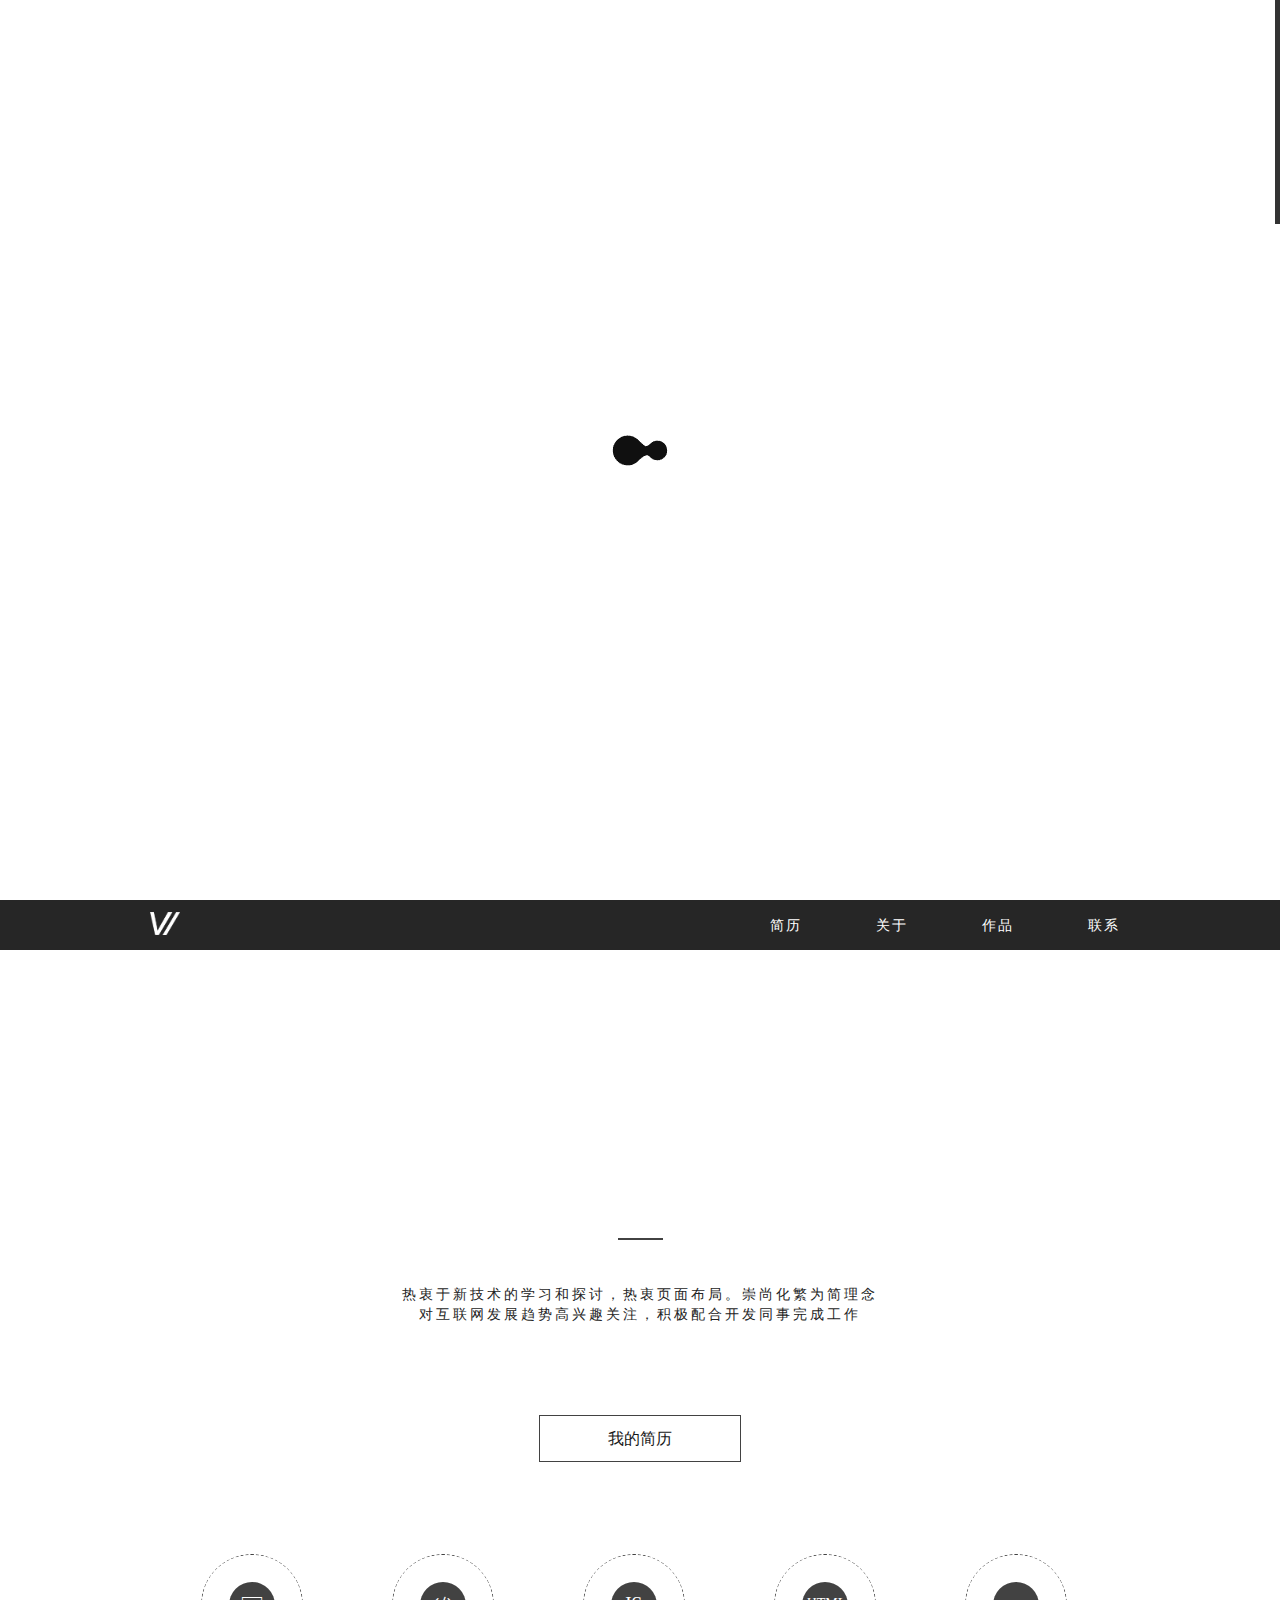
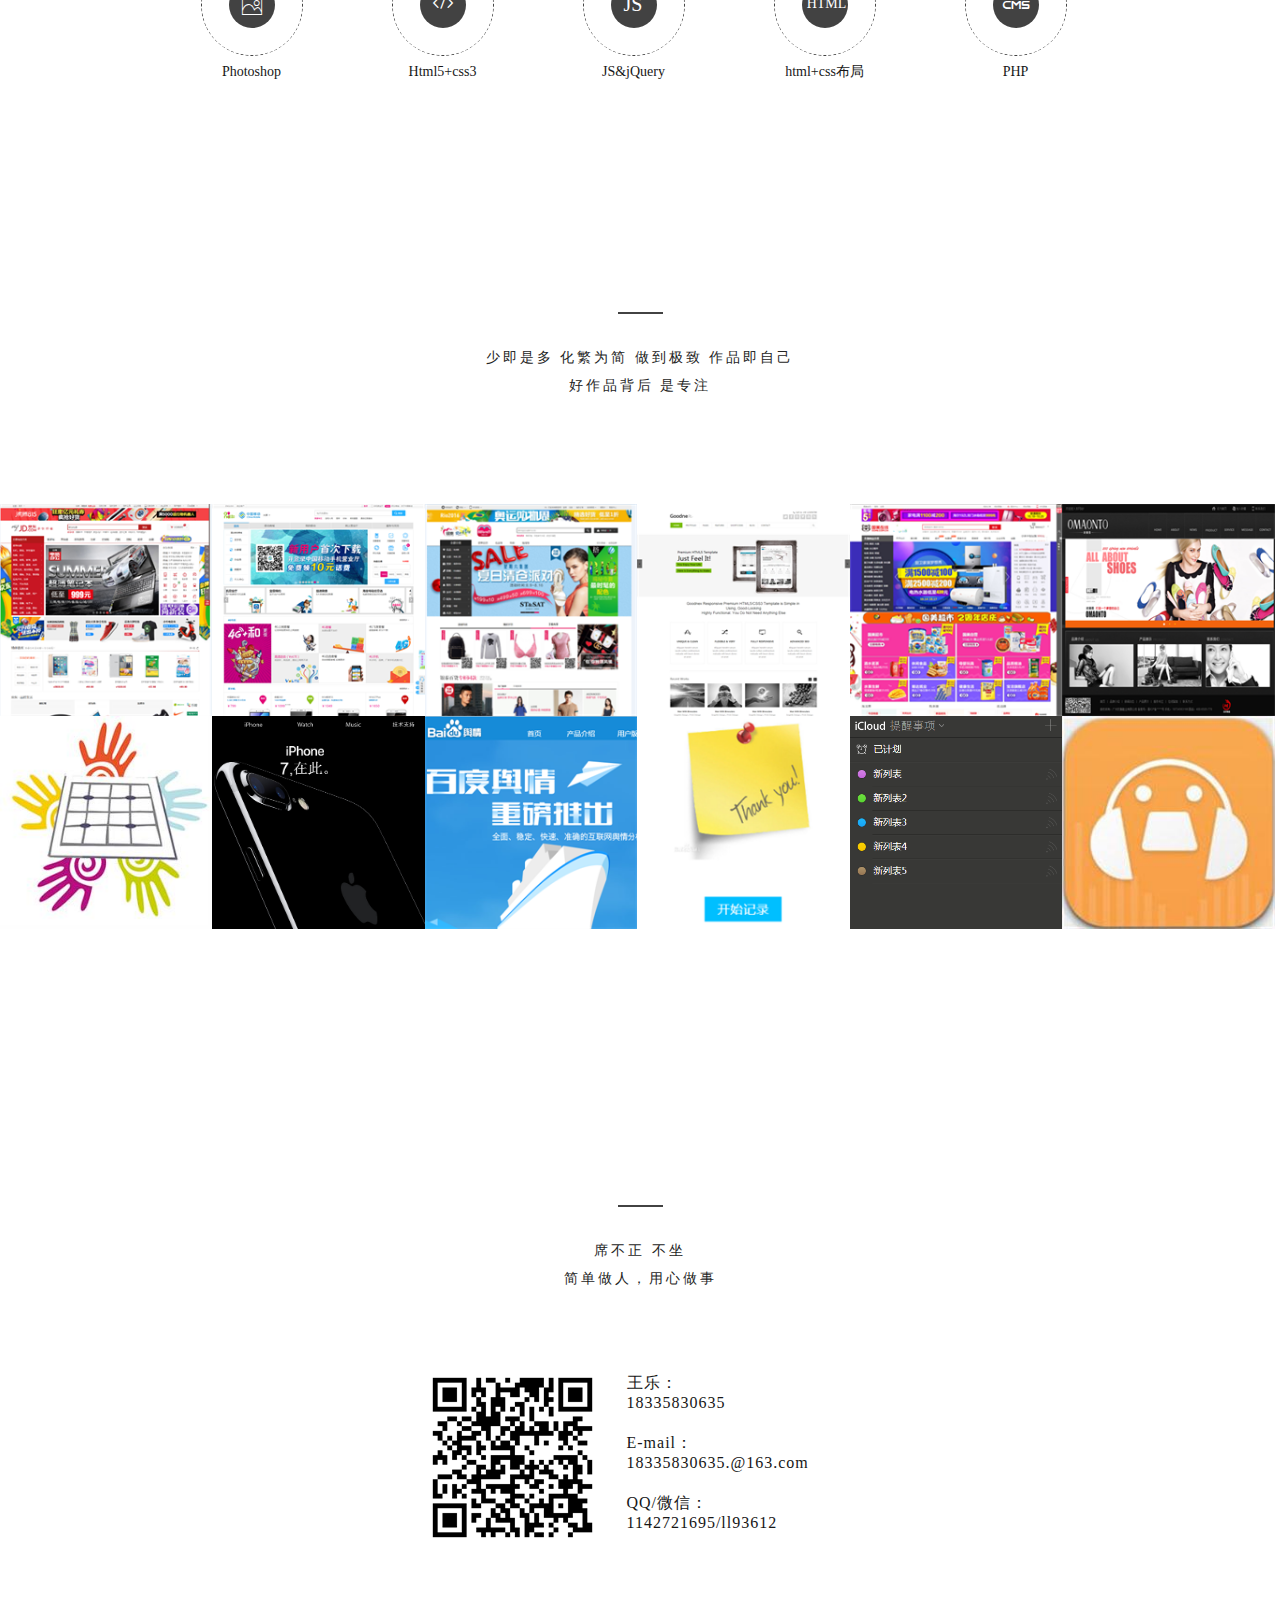
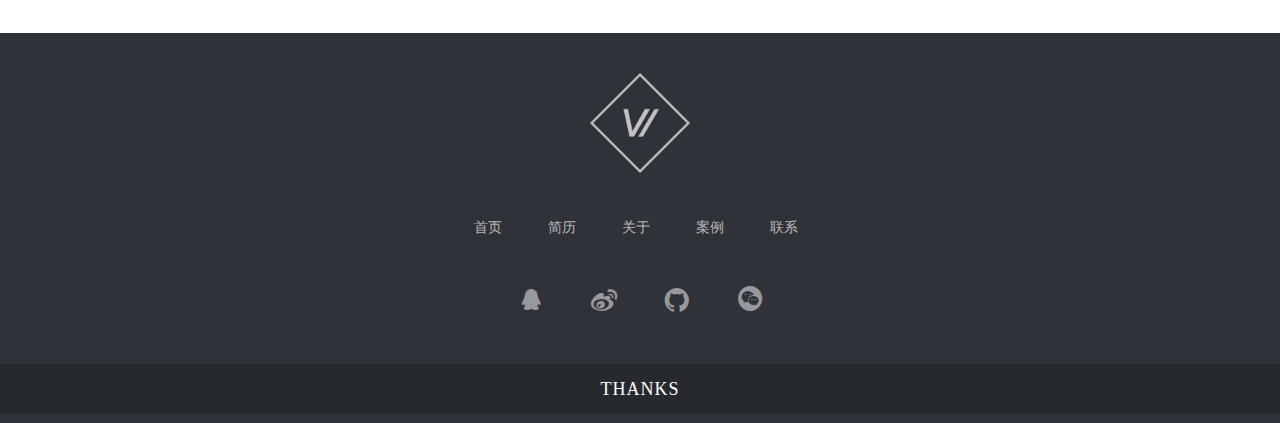
==== commit 54824031: "m" ====
--- a/index.html
+++ b/index.html
@@ -234,6 +234,12 @@
           <img src="images/icloud.png">
         </a>
       </li>
+      <li>
+        <a href="http://lenny-weller.github.io/music" target="_blank">
+          <div class="text"><p>移动端音乐播放器</p></div>
+          <img src="images/logo.jpg">
+        </a>
+      </li>
      </ul>
     <!--<a href="case" target="_blank" class="more" >MORE</a>-->
     
